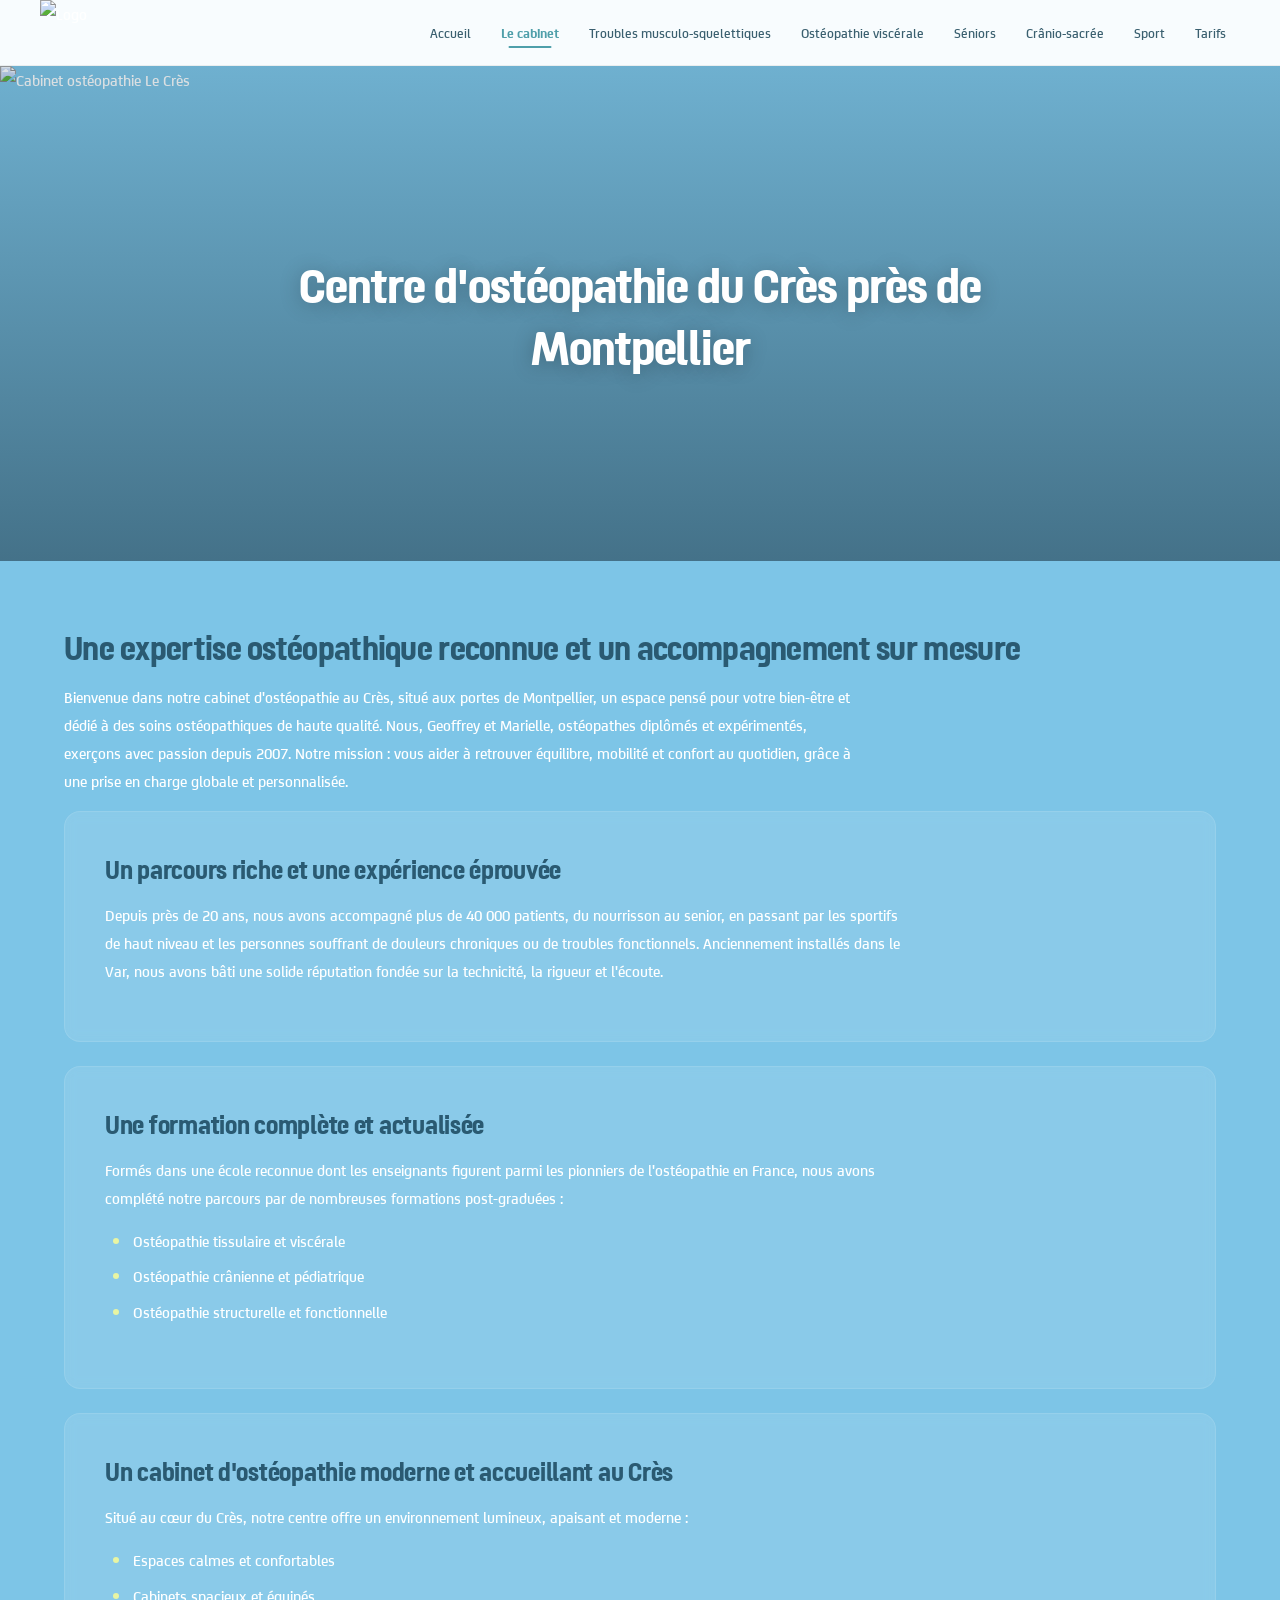
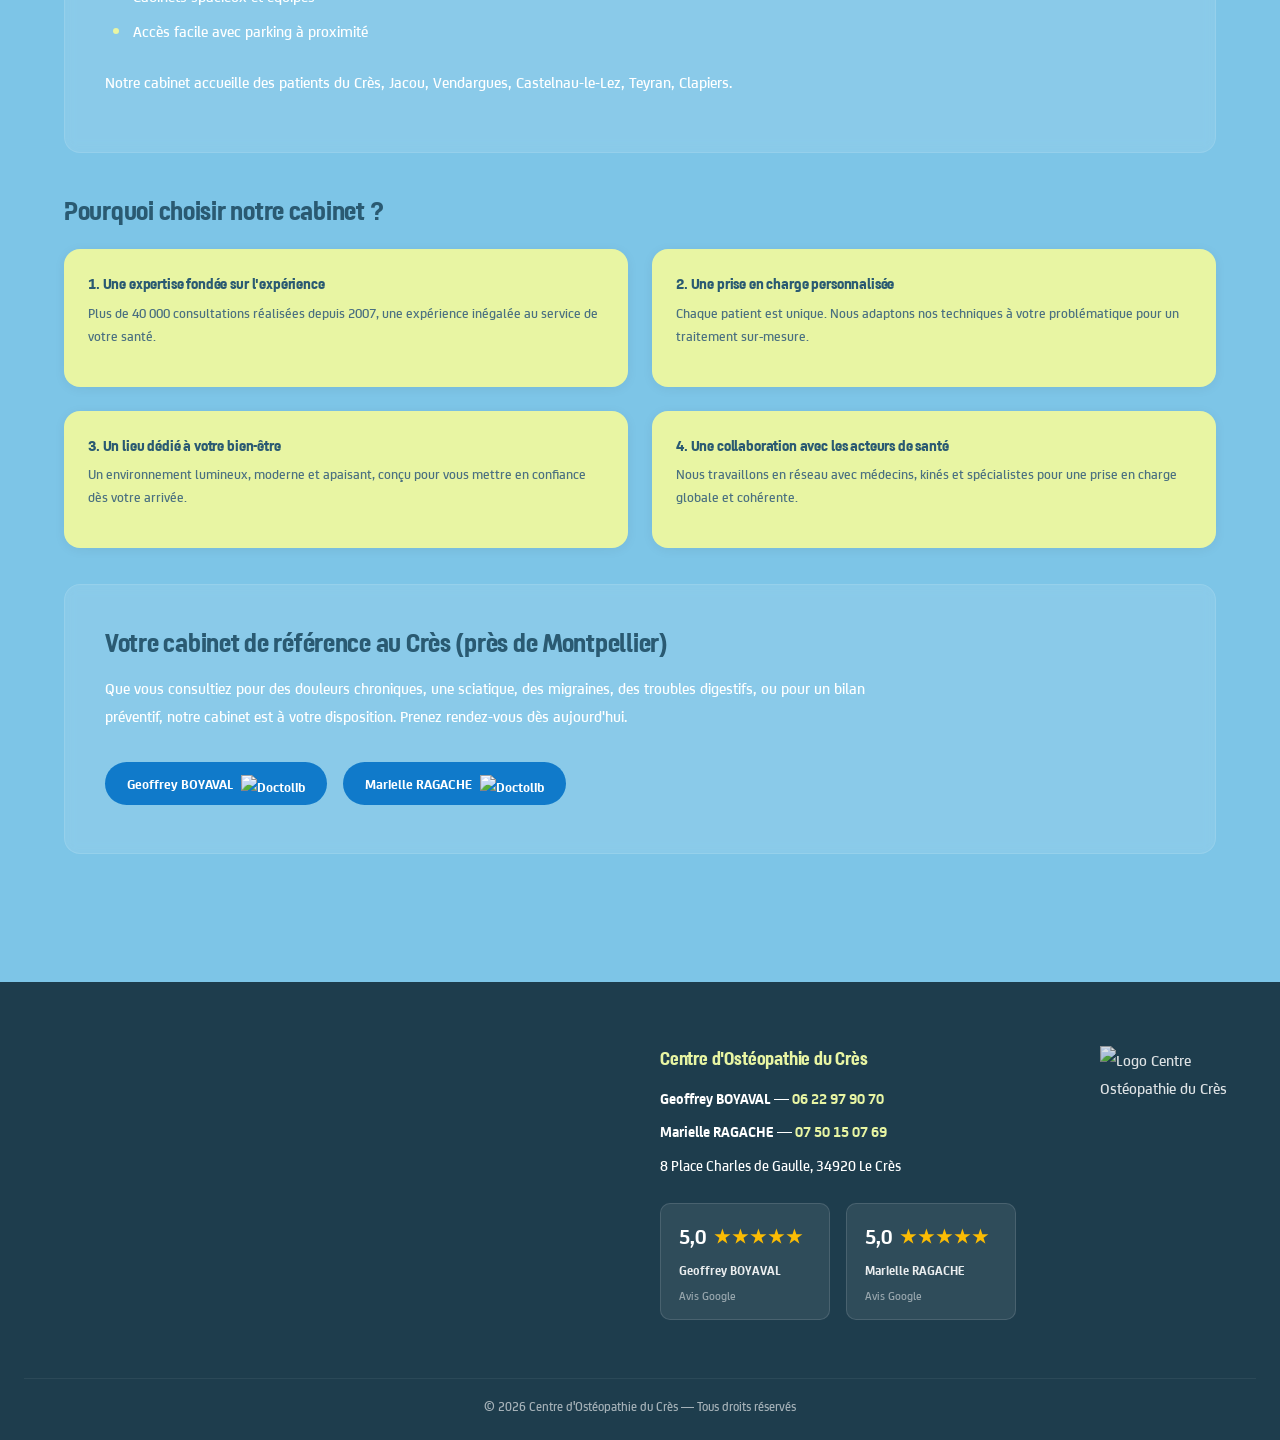
==== le-cabinet.html @ 020e5678 "Add MotoGP fonts, local hero images, footer logo repositioned - Replace Nunito with MotoGP Display (" ====
<!DOCTYPE html>
<html lang="fr">
<head>
  <meta charset="UTF-8">
  <link rel="icon" type="image/png" href="https://static.wixstatic.com/media/5d900a_830f3c194dc04848b265c8b6698bb7fa~mv2.png" sizes="32x32">
  <link rel="apple-touch-icon" href="https://static.wixstatic.com/media/5d900a_830f3c194dc04848b265c8b6698bb7fa~mv2.png">
  <meta name="viewport" content="width=device-width, initial-scale=1.0">
  <title>Cabinet Ostéopathe Le Crès (34920) | Boyaval & Ragache — Montpellier, Vendargues, Jacou</title>
  <meta name="description" content="Cabinet d'ostéopathie au Crès, près de Montpellier, Vendargues, Castelnau-le-Lez et Jacou. Geoffrey Boyaval & Marielle Ragache, ostéopathes D.O. depuis 2007. 40 000+ patients accompagnés.">
  <meta name="robots" content="index, follow">
  <link rel="canonical" href="https://www.osteopathie-lecres.fr/le-cabinet.html">
  <meta property="og:title" content="Cabinet Ostéopathe Le Crès | Boyaval & Ragache — Montpellier, Vendargues, Jacou">
  <meta property="og:description" content="Cabinet d'ostéopathie au Crès près de Montpellier, Vendargues, Castelnau-le-Lez et Jacou. Ostéopathes D.O. depuis 2007.">
  <meta property="og:url" content="https://www.osteopathie-lecres.fr/le-cabinet.html">
  <meta property="og:type" content="website">
  <meta property="og:locale" content="fr_FR">
  <script type="application/ld+json">
  {"@context":"https://schema.org","@type":"BreadcrumbList","itemListElement":[{"@type":"ListItem","position":1,"name":"Accueil","item":"https://www.osteopathie-lecres.fr/"},{"@type":"ListItem","position":2,"name":"Le Cabinet","item":"https://www.osteopathie-lecres.fr/le-cabinet.html"}]}
  </script>
  <link rel="stylesheet" href="styles.css">
</head>
<body>

  <nav class="navbar">
    <a href="index.html" class="logo-link">
      <img src="https://static.wixstatic.com/media/5d900a_830f3c194dc04848b265c8b6698bb7fa~mv2.png" alt="Logo">
    </a>
    <div class="nav-links">
      <a href="index.html">Accueil</a>
      <a href="le-cabinet.html" class="active">Le cabinet</a>
      <a href="troubles-musculo-squelettiques.html">Troubles musculo-squelettiques</a>
      <a href="osteopathie-viscerale.html">Ostéopathie viscérale</a>
      <a href="seniors-et-osteopathie.html">Séniors</a>
      <a href="osteopathie-cranio-sacree.html">Crânio-sacrée</a>
      <a href="sport-et-osteopathie.html">Sport</a>
      <a href="tarif-et-remboursement.html">Tarifs</a>
    </div>
    <button class="hamburger" aria-label="Menu"><span></span><span></span><span></span></button>
  </nav>
  <div class="nav-overlay"></div>

  <div class="hero" role="img">
    <img src="https://static.wixstatic.com/media/5d900a_b3c2229de7bf4a529bd377c7185e652f~mv2.jpg" alt="Cabinet ostéopathie Le Crès" loading="eager" fetchpriority="high" decoding="async" width="1200" height="600">
    <div class="hero-overlay">
      <h1>Centre d'ostéopathie du Crès près de Montpellier</h1>
    </div>
  </div>

  <main class="main-content">
    <section class="section">
      <h1>Une expertise ostéopathique reconnue et un accompagnement sur mesure</h1>
      <p>Bienvenue dans notre cabinet d'ostéopathie au Crès, situé aux portes de Montpellier, un espace pensé pour votre bien-être et dédié à des soins ostéopathiques de haute qualité. Nous, Geoffrey et Marielle, ostéopathes diplômés et expérimentés, exerçons avec passion depuis 2007. Notre mission : vous aider à retrouver équilibre, mobilité et confort au quotidien, grâce à une prise en charge globale et personnalisée.</p>

      <div class="content-card observe">
        <h2>Un parcours riche et une expérience éprouvée</h2>
        <p>Depuis près de 20 ans, nous avons accompagné plus de 40 000 patients, du nourrisson au senior, en passant par les sportifs de haut niveau et les personnes souffrant de douleurs chroniques ou de troubles fonctionnels. Anciennement installés dans le Var, nous avons bâti une solide réputation fondée sur la technicité, la rigueur et l'écoute.</p>
      </div>

      <div class="content-card observe">
        <h2>Une formation complète et actualisée</h2>
        <p>Formés dans une école reconnue dont les enseignants figurent parmi les pionniers de l'ostéopathie en France, nous avons complété notre parcours par de nombreuses formations post-graduées :</p>
        <ul class="content-list">
          <li>Ostéopathie tissulaire et viscérale</li>
          <li>Ostéopathie crânienne et pédiatrique</li>
          <li>Ostéopathie structurelle et fonctionnelle</li>
        </ul>
      </div>

      <div class="content-card observe">
        <h2>Un cabinet d'ostéopathie moderne et accueillant au Crès</h2>
        <p>Situé au cœur du Crès, notre centre offre un environnement lumineux, apaisant et moderne :</p>
        <ul class="content-list">
          <li>Espaces calmes et confortables</li>
          <li>Cabinets spacieux et équipés</li>
          <li>Accès facile avec parking à proximité</li>
        </ul>
        <p>Notre cabinet accueille des patients du Crès, Jacou, Vendargues, Castelnau-le-Lez, Teyran, Clapiers.</p>
      </div>

      <h2>Pourquoi choisir notre cabinet ?</h2>
      <div class="pillars-grid">
        <div class="pillar-card observe">
          <h3>1. Une expertise fondée sur l'expérience</h3>
          <p>Plus de 40 000 consultations réalisées depuis 2007, une expérience inégalée au service de votre santé.</p>
        </div>
        <div class="pillar-card observe">
          <h3>2. Une prise en charge personnalisée</h3>
          <p>Chaque patient est unique. Nous adaptons nos techniques à votre problématique pour un traitement sur-mesure.</p>
        </div>
        <div class="pillar-card observe">
          <h3>3. Un lieu dédié à votre bien-être</h3>
          <p>Un environnement lumineux, moderne et apaisant, conçu pour vous mettre en confiance dès votre arrivée.</p>
        </div>
        <div class="pillar-card observe">
          <h3>4. Une collaboration avec les acteurs de santé</h3>
          <p>Nous travaillons en réseau avec médecins, kinés et spécialistes pour une prise en charge globale et cohérente.</p>
        </div>
      </div>

      <div class="content-card observe" style="margin-top: 36px;">
        <h2>Votre cabinet de référence au Crès (près de Montpellier)</h2>
        <p>Que vous consultiez pour des douleurs chroniques, une sciatique, des migraines, des troubles digestifs, ou pour un bilan préventif, notre cabinet est à votre disposition. Prenez rendez-vous dès aujourd'hui.</p>
        <div class="doctolib-buttons">
          <a href="https://www.doctolib.fr/osteopathe/le-cres/geoffrey-boyaval/booking?utm_campaign=website-button&amp;utm_source=geoffrey-boyaval-website-button&amp;utm_medium=referral&amp;utm_content=withoutpreview-blue-floating-bottom-right&amp;utm_term=geoffrey-boyaval" class="btn-doctolib" target="_blank" rel="noopener">Geoffrey BOYAVAL <img src="https://pro.doctolib.fr/external_button/doctolib-white-transparent.png" alt="Doctolib"></a>
          <a href="https://www.doctolib.fr/osteopathe/le-cres/marielle-ragache/booking?utm_campaign=website-button&amp;utm_source=marielle-ragache-website-button&amp;utm_medium=referral&amp;utm_content=withoutpreview-blue-floating-bottom-right&amp;utm_term=marielle-ragache" class="btn-doctolib" target="_blank" rel="noopener">Marielle RAGACHE <img src="https://pro.doctolib.fr/external_button/doctolib-white-transparent.png" alt="Doctolib"></a>
        </div>
      </div>
    </section>
  </main>

  <footer class="footer">
    <div class="footer-inner">
      <div class="footer-map">
        <iframe src="https://www.google.com/maps/embed?pb=!1m18!1m12!1m3!1d2886.5!2d3.9349!3d43.6481!2m3!1f0!2f0!3f0!3m2!1i1024!2i768!4f13.1!3m3!1m2!1s0x12b6a5309c2c1c95%3A0x3f5e2b1d1c7b4a8e!2s8+Place+Charles+de+Gaulle%2C+34920+Le+Cr%C3%A8s!5e0!3m2!1sfr!2sfr!4v1700000000000" allowfullscreen="" loading="lazy" title="Google Maps"></iframe>
      </div>
      <div class="footer-info-and-logo">
        <div class="footer-info">
        <h3>Centre d'Ostéopathie du Crès</h3>
        <p><strong>Geoffrey BOYAVAL</strong> — <a href="tel:0622979070">06 22 97 90 70</a></p>
        <p><strong>Marielle RAGACHE</strong> — <a href="tel:0750150769">07 50 15 07 69</a></p>
        <p>8 Place Charles de Gaulle, 34920 Le Crès</p>
        <div class="footer-reviews">
          <a href="https://share.google/BbgIUJYFtrMhbDzDI" target="_blank" class="review-card">
            <div class="review-stars">
              <span class="review-score">5,0</span>
              <span class="stars">&#9733;&#9733;&#9733;&#9733;&#9733;</span>
            </div>
            <span class="review-name">Geoffrey BOYAVAL</span>
            <span class="review-source">Avis Google</span>
          </a>
          <a href="https://share.google/befTN103QBE11ghG" target="_blank" class="review-card">
            <div class="review-stars">
              <span class="review-score">5,0</span>
              <span class="stars">&#9733;&#9733;&#9733;&#9733;&#9733;</span>
            </div>
            <span class="review-name">Marielle RAGACHE</span>
            <span class="review-source">Avis Google</span>
          </a>
        </div>
        </div>
        <div class="footer-logo-wrap">
          <img src="https://static.wixstatic.com/media/5d900a_830f3c194dc04848b265c8b6698bb7fa~mv2.png" alt="Logo Centre Ostéopathie du Crès" class="footer-logo" loading="lazy" decoding="async">
        </div>
      </div>
    </div>
    <p class="footer-bottom">© 2026 Centre d'Ostéopathie du Crès — Tous droits réservés</p>
  </footer>

  <script src="script.js"></script>
</body>
</html>
---- styles.css ----
/* ============================================
   Centre d'Ostéopathie du Crès — Modern Redesign
   Mobile-First · Clean · Accessible
   ============================================ */

/* Reset & Base */
*, *::before, *::after {
  margin: 0;
  padding: 0;
  box-sizing: border-box;
}

:root {
  /* Palette — respectée */
  --bg-page: #7DC5E7;
  --bg-page-light: #9ad4ee;
  --accent: #4F9FAA;
  --accent-dark: #3d8490;
  --title-dark: #2a5a72;
  --card-bg: #E8F5A3;
  --card-bg-soft: #eef8bf;
  --text-light: #ffffff;
  --text-dark: #1e3a4a;
  --text-muted: #4a7080;
  --nav-link: #3a5f6f;
  --nav-bg: #ffffff;

  /* Spacing scale */
  --space-xs: 4px;
  --space-sm: 8px;
  --space-md: 16px;
  --space-lg: 24px;
  --space-xl: 40px;
  --space-2xl: 64px;
  --space-3xl: 96px;

  /* Typography */
  --font-heading: 'MotoGP Display', 'Arial', sans-serif;
  --font-body: 'MotoGP Text', 'Arial', sans-serif;

  /* Layout */
  --nav-height: 60px;
  --max-width: 1200px;
  --content-width: 800px;

  /* Effects */
  --shadow-sm: 0 1px 3px rgba(0,0,0,0.06), 0 1px 2px rgba(0,0,0,0.04);
  --shadow-md: 0 4px 16px rgba(0,0,0,0.08);
  --shadow-lg: 0 12px 40px rgba(0,0,0,0.12);
  --shadow-card: 0 2px 12px rgba(0,0,0,0.06);
  --radius: 16px;
  --radius-sm: 10px;
  --radius-xs: 6px;
  --transition: 0.25s cubic-bezier(.4,0,.2,1);
  --transition-slow: 0.4s cubic-bezier(.4,0,.2,1);
}

/* MotoGP Display — Titres */
@font-face {
  font-family: 'MotoGP Display';
  src: url('fonts/MotoGPDisplay-Bold.woff2') format('woff2'),
       url('fonts/MotoGPDisplay-Bold.woff') format('woff');
  font-weight: 700;
  font-style: normal;
  font-display: swap;
}

/* MotoGP Text — Corps de texte */
@font-face {
  font-family: 'MotoGP Text';
  src: url('fonts/MotoGPText-Light.woff2') format('woff2'),
       url('fonts/MotoGPText-Light.woff') format('woff');
  font-weight: 300;
  font-style: normal;
  font-display: swap;
}

@font-face {
  font-family: 'MotoGP Text';
  src: url('fonts/MotoGPText-Regular.woff2') format('woff2'),
       url('fonts/MotoGPText-Regular.woff') format('woff');
  font-weight: 400;
  font-style: normal;
  font-display: swap;
}

@font-face {
  font-family: 'MotoGP Text';
  src: url('fonts/MotoGPText-Italic.woff2') format('woff2'),
       url('fonts/MotoGPText-Italic.woff') format('woff');
  font-weight: 400;
  font-style: italic;
  font-display: swap;
}

@font-face {
  font-family: 'MotoGP Text';
  src: url('fonts/MotoGPText-Bold.woff2') format('woff2'),
       url('fonts/MotoGPText-Bold.woff') format('woff');
  font-weight: 700;
  font-style: normal;
  font-display: swap;
}

@font-face {
  font-family: 'MotoGP Text';
  src: url('fonts/MotoGPText-BoldItalic.woff2') format('woff2'),
       url('fonts/MotoGPText-BoldItalic.woff') format('woff');
  font-weight: 700;
  font-style: italic;
  font-display: swap;
}

/* Dancing Script — sous-titre hero */
@import url('https://fonts.googleapis.com/css2?family=Dancing+Script:wght@400;500;600;700&display=swap');

html, body {
  overflow-x: hidden;
  width: 100%;
}

html {
  scroll-behavior: smooth;
  scroll-padding-top: calc(var(--nav-height) + 20px);
  -webkit-text-size-adjust: 100%;
}

body {
  font-family: var(--font-body);
  background: var(--bg-page);
  color: var(--text-light);
  line-height: 1.7;
  font-size: 16px;
  -webkit-font-smoothing: antialiased;
  -moz-osx-font-smoothing: grayscale;
  min-width: 0;
}

img { max-width: 100%; height: auto; display: block; }
a { text-decoration: none; color: inherit; }
ul { list-style: none; }

/* Prevent horizontal overflow globally */
*,
*::before,
*::after {
  max-width: 100vw;
}

.main-content,
.hero,
.footer,
.navbar,
.section,
.intro-section,
.team-section,
.services-section {
  max-width: 100%;
  overflow-x: hidden;
}

h1, h2, h3, h4 {
  font-family: var(--font-heading);
  font-weight: 700;
  letter-spacing: -0.01em;
  line-height: 1.2;
  color: var(--title-dark);
}

/* ============================================
   NAVBAR — Mobile First
   ============================================ */
.navbar {
  position: sticky;
  top: 0;
  z-index: 1000;
  background: rgba(255,255,255,0.95);
  backdrop-filter: blur(12px);
  -webkit-backdrop-filter: blur(12px);
  min-height: var(--nav-height);
  display: flex;
  align-items: center;
  justify-content: space-between;
  padding: 0 var(--space-md);
  border-bottom: 1px solid rgba(0,0,0,0.06);
  transition: box-shadow var(--transition);
  width: 100%;
  box-sizing: border-box;
  overflow: visible;
}

.navbar.scrolled {
  box-shadow: var(--shadow-md);
}

.navbar .logo-link {
  display: flex;
  align-items: center;
  flex-shrink: 0;
}

.navbar .logo-link img {
  height: 65px;
  width: auto;
}

/* Mobile nav — default */
.nav-links {
  position: fixed;
  top: 0;
  right: 0;
  width: 300px;
  transform: translateX(100%);
  height: 100dvh;
  background: var(--nav-bg);
  flex-direction: column;
  align-items: flex-start;
  padding: 80px var(--space-lg) var(--space-xl);
  gap: 2px;
  box-shadow: -8px 0 30px rgba(0,0,0,0.12);
  transition: transform var(--transition-slow);
  overflow-y: auto;
  display: flex;
}

.nav-links.open {
  transform: translateX(0);
}

.nav-links a {
  color: var(--nav-link);
  font-family: var(--font-body);
  font-size: 14px;
  font-weight: 500;
  padding: 10px 14px;
  border-radius: var(--radius-xs);
  transition: var(--transition);
  white-space: nowrap;
  width: 100%;
  position: relative;
}

.nav-links a:hover {
  background: rgba(79,159,170,0.08);
  color: var(--accent);
}

.nav-links a.active {
  color: var(--accent);
  font-weight: 600;
  background: rgba(79,159,170,0.1);
}

/* Hamburger — visible par défaut (mobile-first) */
.hamburger {
  display: flex;
  flex-direction: column;
  gap: 5px;
  background: none;
  border: none;
  cursor: pointer;
  padding: 8px;
  z-index: 1100;
  border-radius: var(--radius-xs);
  transition: var(--transition);
}

.hamburger:hover {
  background: rgba(0,0,0,0.04);
}

.hamburger span {
  width: 24px;
  height: 2.5px;
  background: var(--nav-link);
  border-radius: 3px;
  transition: var(--transition);
  display: block;
}

.hamburger.open span:nth-child(1) {
  transform: rotate(45deg) translate(5px, 5.5px);
}
.hamburger.open span:nth-child(2) {
  opacity: 0;
  transform: scaleX(0);
}
.hamburger.open span:nth-child(3) {
  transform: rotate(-45deg) translate(5px, -5.5px);
}

/* Overlay */
.nav-overlay {
  display: none;
  position: fixed;
  inset: 0;
  background: rgba(0,0,0,0.3);
  backdrop-filter: blur(2px);
  z-index: 999;
  opacity: 0;
  transition: opacity var(--transition-slow);
}

.nav-overlay.show {
  display: block;
  opacity: 1;
}

/* ============================================
   HERO
   ============================================ */
.hero {
  position: relative;
  width: 100%;
  height: 50vh;
  min-height: 280px;
  max-height: 500px;
  overflow: hidden;
  box-sizing: border-box;
}

.hero img {
  width: 100%;
  height: 100%;
  object-fit: cover;
  object-position: center 30%;
}

.hero-overlay {
  position: absolute;
  inset: 0;
  background: linear-gradient(180deg, rgba(30,58,74,0.15) 0%, rgba(30,58,74,0.6) 100%);
  display: flex;
  flex-direction: column;
  align-items: center;
  justify-content: center;
  text-align: center;
  padding: var(--space-lg);
}

.hero-overlay h1 {
  font-size: clamp(1.8rem, 5vw, 3.2rem);
  color: var(--text-light);
  text-shadow: 0 2px 20px rgba(0,0,0,0.25);
  max-width: 700px;
  font-weight: 800;
  letter-spacing: -0.02em;
  font-style: normal;
  text-transform: none;
}

.hero-overlay .hero-subtitle {
  font-family: 'Dancing Script', 'Snell Roundhand', cursive;
  font-style: normal;
  font-size: clamp(1.2rem, 2.8vw, 1.6rem);
  color: rgba(255,255,255,0.95);
  margin-top: var(--space-sm);
  text-shadow: 0 1px 8px rgba(0,0,0,0.2);
  font-weight: 500;
}

/* ============================================
   MAIN CONTENT
   ============================================ */
.main-content {
  background: var(--bg-page);
  padding: 0;
}

/* ============================================
   SECTION (pages intérieures)
   ============================================ */
.section {
  padding: var(--space-xl) var(--space-md);
  max-width: var(--max-width);
  margin: 0 auto;
  box-sizing: border-box;
  word-wrap: break-word;
  overflow-wrap: break-word;
}

.section h1 {
  font-size: clamp(1.5rem, 4vw, 2.2rem);
  margin-bottom: var(--space-md);
  font-weight: 800;
  letter-spacing: -0.02em;
  max-width: 100%;
  word-wrap: break-word;
  overflow-wrap: break-word;
}

.section h2 {
  font-size: clamp(1.2rem, 3vw, 1.7rem);
  margin-bottom: var(--space-md);
  margin-top: var(--space-xl);
  font-weight: 700;
}

.section h3 {
  font-size: clamp(1rem, 2.2vw, 1.2rem);
  margin-bottom: var(--space-sm);
  margin-top: var(--space-lg);
  font-weight: 600;
}

.section p {
  margin-bottom: var(--space-md);
  font-size: 1rem;
  max-width: var(--content-width);
  line-height: 1.75;
}

.section ul.content-list {
  list-style: none;
  padding-left: 0;
  margin-bottom: var(--space-lg);
}

.section ul.content-list li {
  position: relative;
  padding-left: 28px;
  margin-bottom: 10px;
  line-height: 1.6;
}

.section ul.content-list li::before {
  content: '';
  position: absolute;
  left: 8px;
  top: 10px;
  width: 6px;
  height: 6px;
  border-radius: 50%;
  background: var(--card-bg);
}

/* ============================================
   INTRO SECTION (accueil — centré)
   ============================================ */
.intro-section {
  max-width: var(--max-width);
  margin: 0 auto;
  padding: var(--space-2xl) var(--space-md);
  text-align: center;
}

.intro-section .intro-logo {
  width: 100px;
  margin: 0 auto var(--space-lg);
  opacity: 0.9;
}

.intro-section h2 {
  font-size: clamp(1.4rem, 3.5vw, 2rem);
  color: var(--title-dark);
  margin-bottom: var(--space-lg);
  font-weight: 800;
}

.intro-section p {
  max-width: 700px;
  margin: 0 auto var(--space-md);
  color: var(--text-light);
  line-height: 1.75;
  text-align: center;
}

.intro-section ul.content-list {
  max-width: 700px;
  margin: 0 auto var(--space-lg);
  text-align: left;
  display: inline-block;
}

.intro-section ul.content-list li {
  position: relative;
  padding-left: 28px;
  margin-bottom: 10px;
  color: var(--text-light);
}

.intro-section ul.content-list li::before {
  content: '';
  position: absolute;
  left: 8px;
  top: 10px;
  width: 6px;
  height: 6px;
  border-radius: 50%;
  background: var(--card-bg);
}

/* ============================================
   TEAM SECTION (equipe)
   ============================================ */
.team-section {
  padding: var(--space-xl) var(--space-md);
  max-width: var(--max-width);
  margin: 0 auto;
  display: grid;
  grid-template-columns: 1fr;
  gap: var(--space-xl);
}

.team-intro h2 {
  font-size: clamp(1.4rem, 3.5vw, 2rem);
  color: var(--title-dark);
  margin-bottom: var(--space-sm);
  font-weight: 800;
}

.team-intro .stat {
  font-family: var(--font-body);
  font-size: 1.05rem;
  color: var(--text-light);
  font-weight: 600;
  opacity: 0.85;
}

.osteo-card {
  background: var(--card-bg);
  border-radius: var(--radius);
  padding: var(--space-lg);
  display: flex;
  flex-direction: column;
  align-items: center;
  text-align: center;
  gap: var(--space-md);
  box-shadow: var(--shadow-card);
  transition: transform var(--transition), box-shadow var(--transition);
  color: var(--text-dark);
}

.osteo-card:hover {
  transform: translateY(-4px);
  box-shadow: var(--shadow-lg);
}

.osteo-card-content {
  flex: 1;
}

.osteo-card-content h3 {
  font-size: 1.15rem;
  color: var(--title-dark);
  margin-bottom: var(--space-xs);
  font-weight: 700;
}

.osteo-badge {
  display: inline-block;
  background: var(--accent);
  color: #fff;
  font-family: var(--font-body);
  font-size: 0.65rem;
  font-weight: 700;
  padding: 3px 12px;
  border-radius: 20px;
  letter-spacing: 0.1em;
  margin-bottom: var(--space-sm);
  text-transform: uppercase;
}

.osteo-card-content p {
  font-size: 0.9rem;
  line-height: 1.6;
  color: var(--text-muted);
}

.osteo-card .osteo-photo {
  width: 100px;
  height: 120px;
  object-fit: cover;
  border-radius: var(--radius-sm);
  flex-shrink: 0;
  box-shadow: var(--shadow-sm);
}

/* ============================================
   BOUTON RDV
   ============================================ */
.btn-rdv {
  display: inline-flex;
  align-items: center;
  gap: 6px;
  background: var(--nav-bg);
  color: var(--accent);
  border: 2px solid var(--accent);
  padding: 10px 24px;
  border-radius: 50px;
  font-family: var(--font-body);
  font-weight: 600;
  font-size: 0.9rem;
  cursor: pointer;
  transition: var(--transition);
  margin-top: var(--space-md);
  margin-bottom: var(--space-sm);
  letter-spacing: 0;
}

.btn-rdv:hover {
  background: var(--accent);
  color: #fff;
  border-color: var(--accent);
  transform: translateY(-2px);
  box-shadow: 0 4px 16px rgba(79,159,170,0.3);
}

.btn-rdv:active {
  transform: translateY(0);
}

/* ============================================
   BOUTON DOCTOLIB
   ============================================ */
.btn-doctolib {
  display: inline-flex;
  align-items: center;
  gap: 8px;
  background-color: #107ACA;
  color: #ffffff;
  font-family: var(--font-body);
  font-size: 0.88rem;
  font-weight: 600;
  padding: 10px 22px;
  border-radius: 50px;
  text-decoration: none;
  transition: var(--transition);
  margin-top: var(--space-md);
  margin-bottom: var(--space-sm);
}

.btn-doctolib img {
  height: 18px;
  width: auto;
  display: inline-block;
  vertical-align: middle;
}

.btn-doctolib:hover {
  background-color: #0b5fa0;
  transform: translateY(-2px);
  box-shadow: 0 4px 16px rgba(16,122,202,0.35);
  color: #ffffff;
}

.btn-doctolib:active {
  transform: translateY(0);
}

.doctolib-buttons {
  display: flex;
  gap: var(--space-md);
  flex-wrap: wrap;
  margin-top: var(--space-md);
}

/* ============================================
   SERVICES GRID
   ============================================ */
.services-section {
  padding: var(--space-2xl) var(--space-md);
  max-width: var(--max-width);
  margin: 0 auto;
}

.services-section > h2 {
  font-size: clamp(1.4rem, 3.5vw, 2rem);
  color: var(--title-dark);
  text-align: center;
  margin-bottom: var(--space-xl);
  font-weight: 800;
}

.services-grid {
  display: grid;
  grid-template-columns: 1fr;
  gap: var(--space-md);
}

.service-card {
  background: var(--card-bg);
  border-radius: var(--radius);
  padding: var(--space-lg);
  box-shadow: var(--shadow-card);
  transition: transform var(--transition), box-shadow var(--transition);
  color: var(--text-dark);
  text-align: center;
}

.service-card:hover {
  transform: translateY(-4px);
  box-shadow: var(--shadow-lg);
}

.service-card .service-icon {
  width: 48px;
  height: 48px;
  margin: 0 auto var(--space-md);
  object-fit: contain;
  opacity: 0.85;
}

.service-card h3 {
  font-size: 0.85rem;
  color: var(--title-dark);
  margin-bottom: var(--space-sm);
  letter-spacing: 0.03em;
  font-weight: 700;
  text-transform: uppercase;
}

.service-card p {
  font-size: 0.88rem;
  line-height: 1.6;
  color: var(--text-muted);
}

/* ============================================
   PAGE CONTENT CARDS
   ============================================ */
.content-card {
  background: rgba(255,255,255,0.1);
  border-radius: var(--radius);
  padding: var(--space-lg);
  margin-bottom: var(--space-lg);
  backdrop-filter: blur(6px);
  -webkit-backdrop-filter: blur(6px);
  border: 1px solid rgba(255,255,255,0.1);
}

.content-card h2 {
  margin-top: 0;
}

.pillars-grid {
  display: grid;
  grid-template-columns: 1fr;
  gap: var(--space-md);
  margin-top: var(--space-lg);
}

.pillar-card {
  background: var(--card-bg);
  border-radius: var(--radius);
  padding: var(--space-lg);
  color: var(--text-dark);
  box-shadow: var(--shadow-card);
  transition: transform var(--transition), box-shadow var(--transition);
}

.pillar-card:hover {
  transform: translateY(-3px);
  box-shadow: var(--shadow-md);
}

.pillar-card h3 {
  color: var(--title-dark);
  font-size: 1rem;
  margin-bottom: var(--space-sm);
  margin-top: 0;
  font-weight: 600;
}

.pillar-card p {
  font-size: 0.9rem;
  color: var(--text-muted);
  line-height: 1.6;
}

/* ============================================
   TARIF
   ============================================ */
.tarif-big {
  font-family: var(--font-heading);
  font-size: clamp(3rem, 10vw, 5.5rem);
  font-weight: 800;
  color: var(--accent);
  text-align: center;
  margin: var(--space-xl) 0;
  letter-spacing: -0.04em;
}

/* ============================================
   FOOTER
   ============================================ */
.footer {
  background: #1e3d4d;
  padding: var(--space-xl) var(--space-md) var(--space-lg);
  color: var(--text-light);
  margin-top: var(--space-xl);
}

.footer-inner {
  max-width: var(--max-width);
  margin: 0 auto;
  display: grid;
  grid-template-columns: 1fr;
  gap: var(--space-xl);
}

.footer-map iframe {
  width: 100%;
  height: 220px;
  border: none;
  border-radius: var(--radius);
}

.footer-info h3 {
  font-size: 1.2rem;
  color: var(--card-bg);
  margin-bottom: var(--space-md);
  font-weight: 700;
}

.footer-info p {
  margin-bottom: var(--space-sm);
  font-size: 0.95rem;
  line-height: 1.7;
}

.footer-info a {
  color: var(--card-bg);
  font-weight: 600;
  transition: var(--transition);
}

.footer-info a:hover {
  color: #fff;
}

.footer-reviews {
  display: flex;
  gap: var(--space-md);
  margin-top: var(--space-lg);
  flex-wrap: wrap;
}

.review-card {
  display: flex;
  flex-direction: column;
  gap: 4px;
  background: rgba(255,255,255,0.08);
  border: 1px solid rgba(255,255,255,0.12);
  border-radius: var(--radius-sm);
  padding: 14px 18px;
  text-decoration: none;
  transition: var(--transition);
  min-width: 170px;
}

.review-card:hover {
  background: rgba(255,255,255,0.14);
  transform: translateY(-2px);
  box-shadow: 0 4px 16px rgba(0,0,0,0.15);
}

.review-stars {
  display: flex;
  align-items: center;
  gap: 8px;
}

.review-score {
  font-family: var(--font-body);
  font-size: 1.3rem;
  font-weight: 800;
  color: #fff;
}

.review-card .stars {
  color: #FBBC04;
  font-size: 1.1rem;
  letter-spacing: 2px;
}

.review-name {
  font-family: var(--font-body);
  font-size: 0.82rem;
  font-weight: 600;
  color: rgba(255,255,255,0.9);
  margin-top: 2px;
}

.review-source {
  font-size: 0.72rem;
  color: rgba(255,255,255,0.5);
  font-weight: 500;
}

.footer-info-and-logo {
  display: flex;
  align-items: flex-start;
  gap: var(--space-xl);
}

.footer-info {
  flex: 1;
}

.footer-logo-wrap {
  flex-shrink: 0;
  display: flex;
  align-items: center;
}

.footer-logo {
  width: 140px;
  opacity: 0.85;
  transition: opacity var(--transition);
}

.footer-logo:hover {
  opacity: 1;
}

@media (max-width: 639px) {
  .footer-info-and-logo {
    flex-direction: column;
    align-items: center;
    text-align: center;
  }
  .footer-logo {
    width: 110px;
    margin-top: var(--space-md);
  }
}

.footer-bottom {
  text-align: center;
  margin-top: var(--space-lg);
  padding-top: var(--space-md);
  border-top: 1px solid rgba(255,255,255,0.1);
  font-size: 0.8rem;
  opacity: 0.6;
  font-family: var(--font-body);
}

/* ============================================
   ANIMATIONS
   ============================================ */
.observe {
  opacity: 0;
  transform: translateY(24px);
}

.fade-in {
  animation: fadeInUp 0.5s ease forwards;
}

@keyframes fadeInUp {
  from { opacity: 0; transform: translateY(24px); }
  to   { opacity: 1; transform: translateY(0); }
}

/* Stagger delays for grids */
.services-grid .service-card:nth-child(1).fade-in { animation-delay: 0s; }
.services-grid .service-card:nth-child(2).fade-in { animation-delay: 0.06s; }
.services-grid .service-card:nth-child(3).fade-in { animation-delay: 0.12s; }
.services-grid .service-card:nth-child(4).fade-in { animation-delay: 0.18s; }
.services-grid .service-card:nth-child(5).fade-in { animation-delay: 0.24s; }
.services-grid .service-card:nth-child(6).fade-in { animation-delay: 0.3s; }
.services-grid .service-card:nth-child(7).fade-in { animation-delay: 0.36s; }
.services-grid .service-card:nth-child(8).fade-in { animation-delay: 0.42s; }

.pillars-grid .pillar-card:nth-child(1).fade-in { animation-delay: 0s; }
.pillars-grid .pillar-card:nth-child(2).fade-in { animation-delay: 0.08s; }
.pillars-grid .pillar-card:nth-child(3).fade-in { animation-delay: 0.16s; }
.pillars-grid .pillar-card:nth-child(4).fade-in { animation-delay: 0.24s; }

/* Respect prefers-reduced-motion */
@media (prefers-reduced-motion: reduce) {
  *, *::before, *::after {
    animation-duration: 0.01ms !important;
    transition-duration: 0.01ms !important;
  }
  .observe { opacity: 1; transform: none; }
}

/* ============================================
   RESPONSIVE — Tablet (640px+)
   ============================================ */
@media (min-width: 640px) {
  .services-grid {
    grid-template-columns: repeat(2, 1fr);
    gap: var(--space-lg);
  }

  .pillars-grid {
    grid-template-columns: repeat(2, 1fr);
    gap: var(--space-lg);
  }

  .osteo-card {
    flex-direction: row;
    text-align: left;
    gap: var(--space-lg);
  }

  .footer-map iframe {
    height: 260px;
  }

  .section {
    padding: var(--space-2xl) var(--space-lg);
  }

  .content-card {
    padding: var(--space-xl);
  }
}

/* ============================================
   RESPONSIVE — Desktop (1100px+)
   ============================================ */
@media (min-width: 1100px) {
  :root {
    --nav-height: 64px;
  }

  .hamburger {
    display: none;
  }

  .nav-links {
    position: static;
    width: auto;
    height: auto;
    background: transparent;
    flex-direction: row;
    align-items: center;
    padding: 0;
    gap: 2px;
    box-shadow: none;
    overflow: visible;
    display: flex;
    transform: none;
  }

  .nav-links a {
    font-size: 12.5px;
    padding: 8px 10px;
    width: auto;
    position: relative;
  }

  .nav-links a::after {
    content: '';
    position: absolute;
    bottom: 4px;
    left: 50%;
    transform: translateX(-50%) scaleX(0);
    width: 50%;
    height: 2px;
    background: var(--accent);
    border-radius: 2px;
    transition: transform var(--transition);
  }

  .nav-links a:hover::after,
  .nav-links a.active::after {
    transform: translateX(-50%) scaleX(1);
  }

  .nav-links a:hover {
    background: transparent;
  }

  .nav-links a.active {
    background: transparent;
  }
}

/* ============================================
   RESPONSIVE — Layout Desktop (960px+)
   ============================================ */
@media (min-width: 960px) {
  .team-section {
    grid-template-columns: 1fr 1fr;
    gap: var(--space-xl);
    padding: var(--space-2xl) var(--space-lg);
  }

  .services-grid {
    grid-template-columns: repeat(4, 1fr);
  }

  .services-section {
    padding: var(--space-3xl) var(--space-lg);
  }

  .hero {
    height: 55vh;
    max-height: 550px;
  }

  .footer-inner {
    grid-template-columns: 1fr 1fr;
    gap: var(--space-xl);
  }

  .footer {
    padding: var(--space-2xl) var(--space-lg) var(--space-lg);
  }

  .footer-map iframe {
    height: 300px;
  }
}

/* ============================================
   RESPONSIVE — Large Desktop (1200px+)
   ============================================ */
@media (min-width: 1200px) {
  .navbar {
    padding: 0 var(--space-xl);
  }

  .nav-links a {
    font-size: 14px;
    padding: 8px 14px;
  }
}
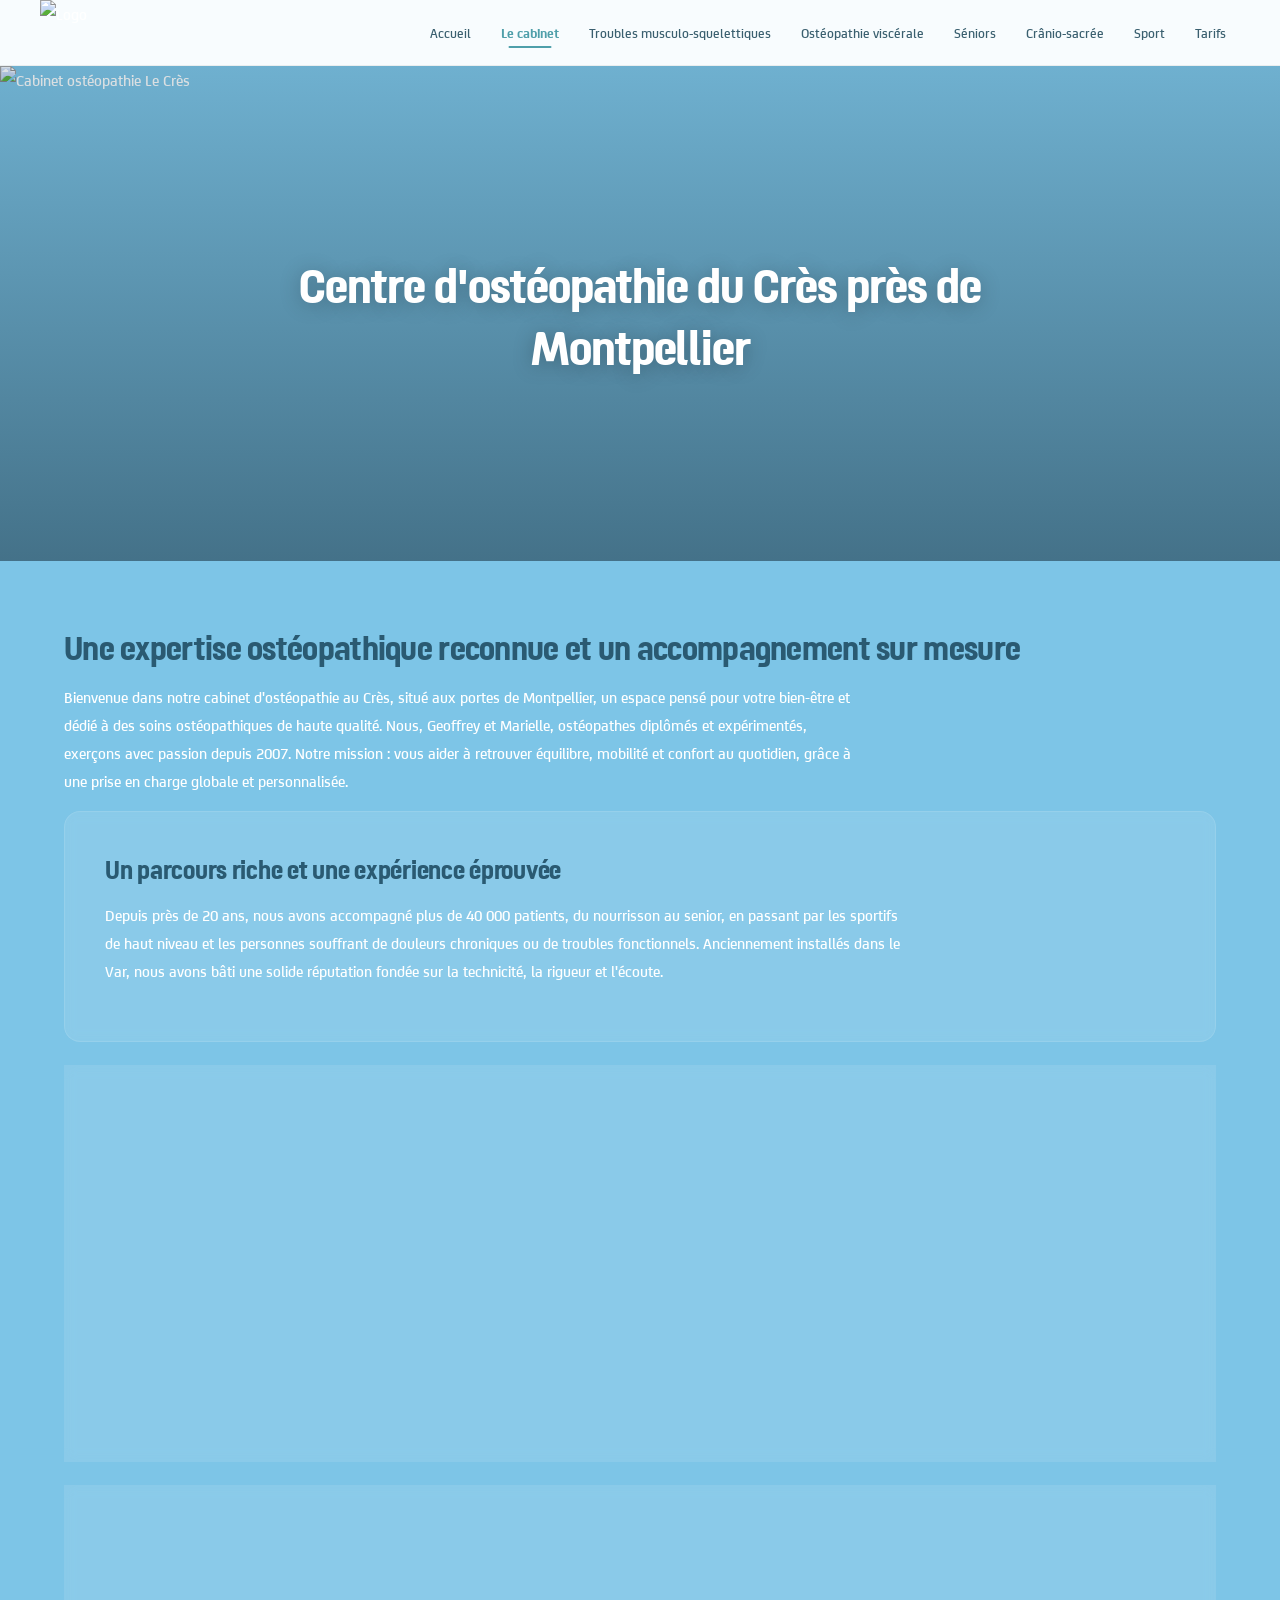
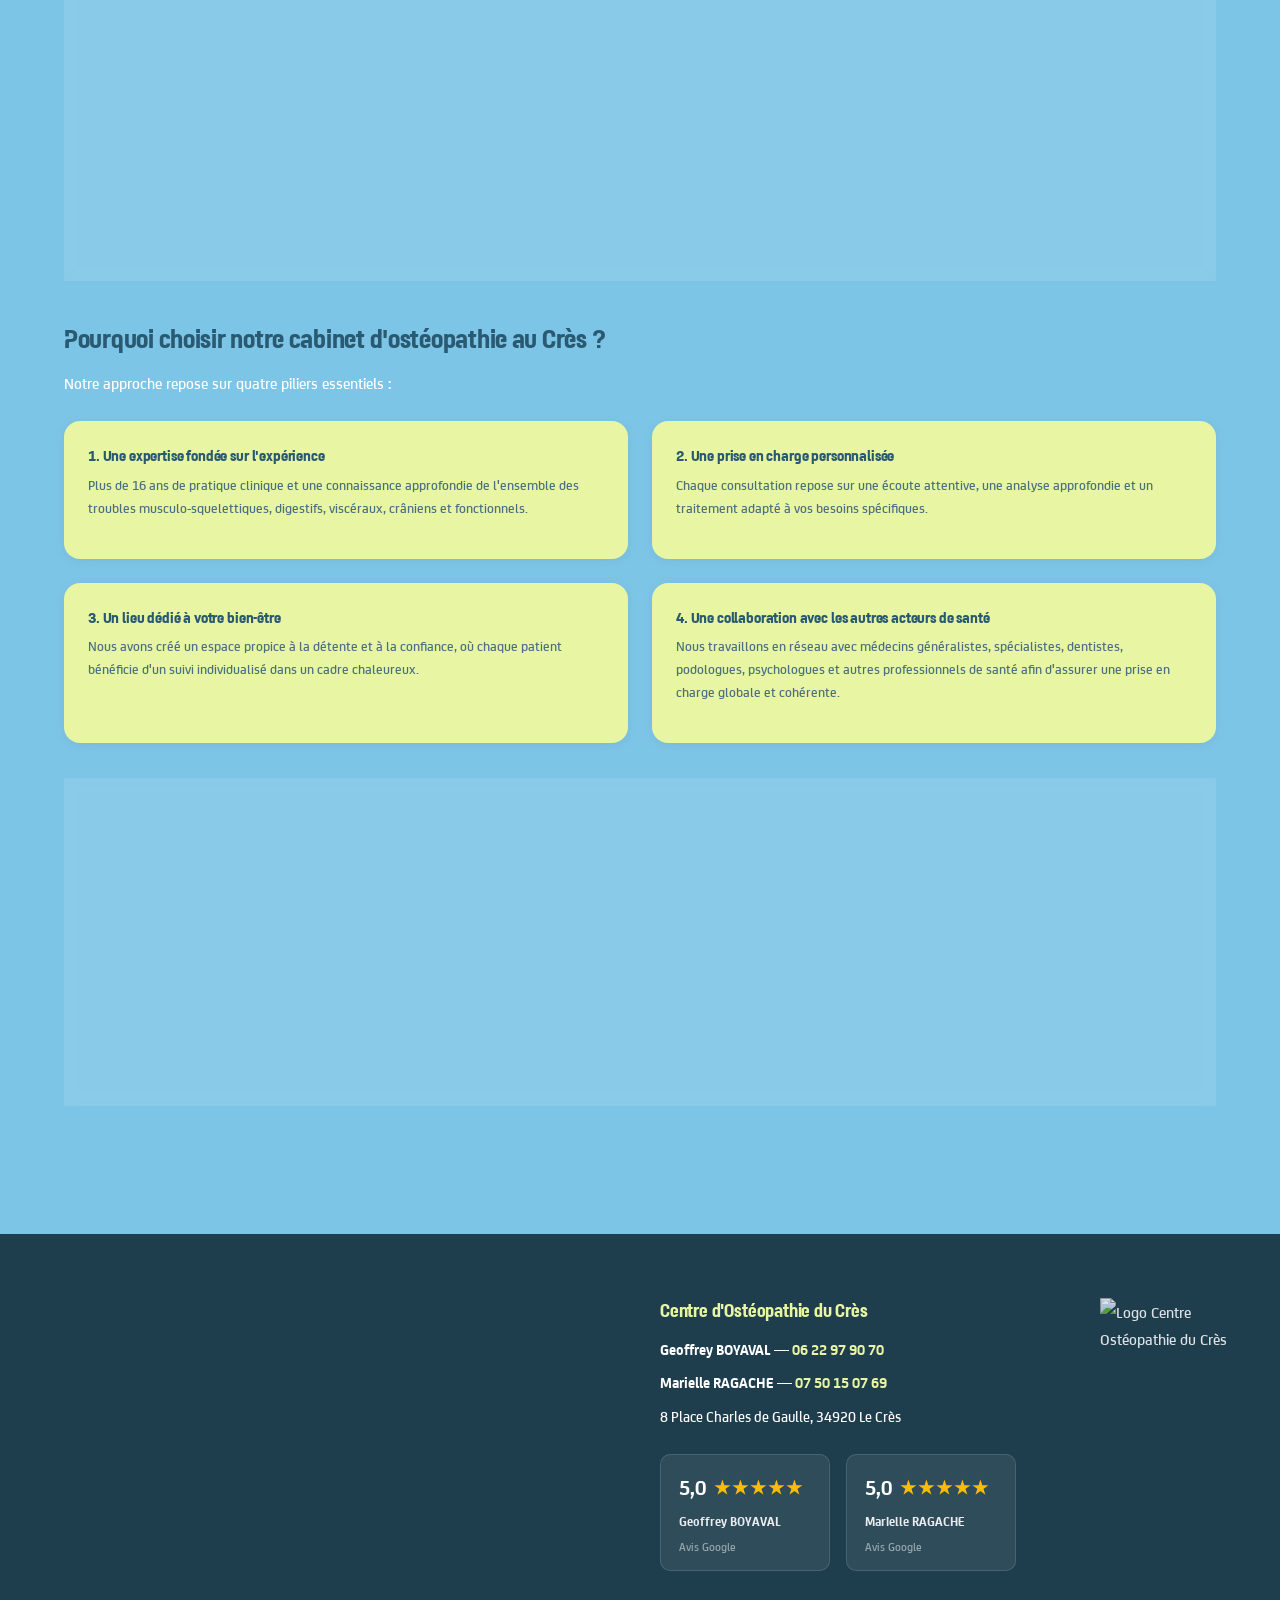
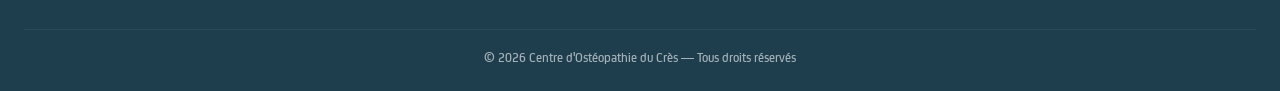
==== commit 181869c6: "Restore original Wix text content on all 8 pages - index.html: service cards updated with detailed W" ====
--- a/le-cabinet.html
+++ b/le-cabinet.html
@@ -64,42 +64,44 @@
           <li>Ostéopathie crânienne et pédiatrique</li>
           <li>Ostéopathie structurelle et fonctionnelle</li>
         </ul>
+        <p>Cette pluralité de compétences nous permet de proposer des soins adaptés à chaque profil de patient, en tenant compte de son âge, de son état de santé et de ses besoins spécifiques.</p>
       </div>
 
       <div class="content-card observe">
         <h2>Un cabinet d'ostéopathie moderne et accueillant au Crès</h2>
-        <p>Situé au cœur du Crès, notre centre offre un environnement lumineux, apaisant et moderne :</p>
+        <p>Situé au cœur du Crès, notre centre d'ostéopathie offre un environnement lumineux, apaisant et moderne, conçu pour favoriser la détente et le soin :</p>
         <ul class="content-list">
-          <li>Espaces calmes et confortables</li>
-          <li>Cabinets spacieux et équipés</li>
+          <li>Espaces calmes et confortables dès votre arrivée</li>
+          <li>Cabinets spacieux et équipés pour une prise en charge optimale</li>
           <li>Accès facile avec parking à proximité</li>
         </ul>
-        <p>Notre cabinet accueille des patients du Crès, Jacou, Vendargues, Castelnau-le-Lez, Teyran, Clapiers.</p>
+        <p>Notre cabinet accueille des patients venant du Crès, de Jacou, Vendargues, Castelnau-le-Lez, Teyran, Clapiers et de toute l'agglomération Montpelliéraine.</p>
       </div>
 
-      <h2>Pourquoi choisir notre cabinet ?</h2>
+      <h2>Pourquoi choisir notre cabinet d'ostéopathie au Crès ?</h2>
+      <p>Notre approche repose sur quatre piliers essentiels :</p>
       <div class="pillars-grid">
         <div class="pillar-card observe">
           <h3>1. Une expertise fondée sur l'expérience</h3>
-          <p>Plus de 40 000 consultations réalisées depuis 2007, une expérience inégalée au service de votre santé.</p>
+          <p>Plus de 16 ans de pratique clinique et une connaissance approfondie de l'ensemble des troubles musculo-squelettiques, digestifs, viscéraux, crâniens et fonctionnels.</p>
         </div>
         <div class="pillar-card observe">
           <h3>2. Une prise en charge personnalisée</h3>
-          <p>Chaque patient est unique. Nous adaptons nos techniques à votre problématique pour un traitement sur-mesure.</p>
+          <p>Chaque consultation repose sur une écoute attentive, une analyse approfondie et un traitement adapté à vos besoins spécifiques.</p>
         </div>
         <div class="pillar-card observe">
           <h3>3. Un lieu dédié à votre bien-être</h3>
-          <p>Un environnement lumineux, moderne et apaisant, conçu pour vous mettre en confiance dès votre arrivée.</p>
+          <p>Nous avons créé un espace propice à la détente et à la confiance, où chaque patient bénéficie d'un suivi individualisé dans un cadre chaleureux.</p>
         </div>
         <div class="pillar-card observe">
-          <h3>4. Une collaboration avec les acteurs de santé</h3>
-          <p>Nous travaillons en réseau avec médecins, kinés et spécialistes pour une prise en charge globale et cohérente.</p>
+          <h3>4. Une collaboration avec les autres acteurs de santé</h3>
+          <p>Nous travaillons en réseau avec médecins généralistes, spécialistes, dentistes, podologues, psychologues et autres professionnels de santé afin d'assurer une prise en charge globale et cohérente.</p>
         </div>
       </div>
 
       <div class="content-card observe" style="margin-top: 36px;">
-        <h2>Votre cabinet de référence au Crès (près de Montpellier)</h2>
-        <p>Que vous consultiez pour des douleurs chroniques, une sciatique, des migraines, des troubles digestifs, ou pour un bilan préventif, notre cabinet est à votre disposition. Prenez rendez-vous dès aujourd'hui.</p>
+        <h2>Votre cabinet d'ostéopathie de référence au Crès (près de Montpellier)</h2>
+        <p>Que vous consultiez pour des douleurs chroniques, une sciatique, des migraines, des troubles digestifs, des tensions liées au stress, ou pour un bilan préventif, notre cabinet d'ostéopathie du Crès est à votre disposition pour vous offrir des soins sur mesure alliant expertise, bienveillance et efficacité. Prenez rendez-vous dès aujourd'hui et découvrez une ostéopathie de confiance, au service de votre santé et de votre équilibre.</p>
         <div class="doctolib-buttons">
           <a href="https://www.doctolib.fr/osteopathe/le-cres/geoffrey-boyaval/booking?utm_campaign=website-button&amp;utm_source=geoffrey-boyaval-website-button&amp;utm_medium=referral&amp;utm_content=withoutpreview-blue-floating-bottom-right&amp;utm_term=geoffrey-boyaval" class="btn-doctolib" target="_blank" rel="noopener">Geoffrey BOYAVAL <img src="https://pro.doctolib.fr/external_button/doctolib-white-transparent.png" alt="Doctolib"></a>
           <a href="https://www.doctolib.fr/osteopathe/le-cres/marielle-ragache/booking?utm_campaign=website-button&amp;utm_source=marielle-ragache-website-button&amp;utm_medium=referral&amp;utm_content=withoutpreview-blue-floating-bottom-right&amp;utm_term=marielle-ragache" class="btn-doctolib" target="_blank" rel="noopener">Marielle RAGACHE <img src="https://pro.doctolib.fr/external_button/doctolib-white-transparent.png" alt="Doctolib"></a>
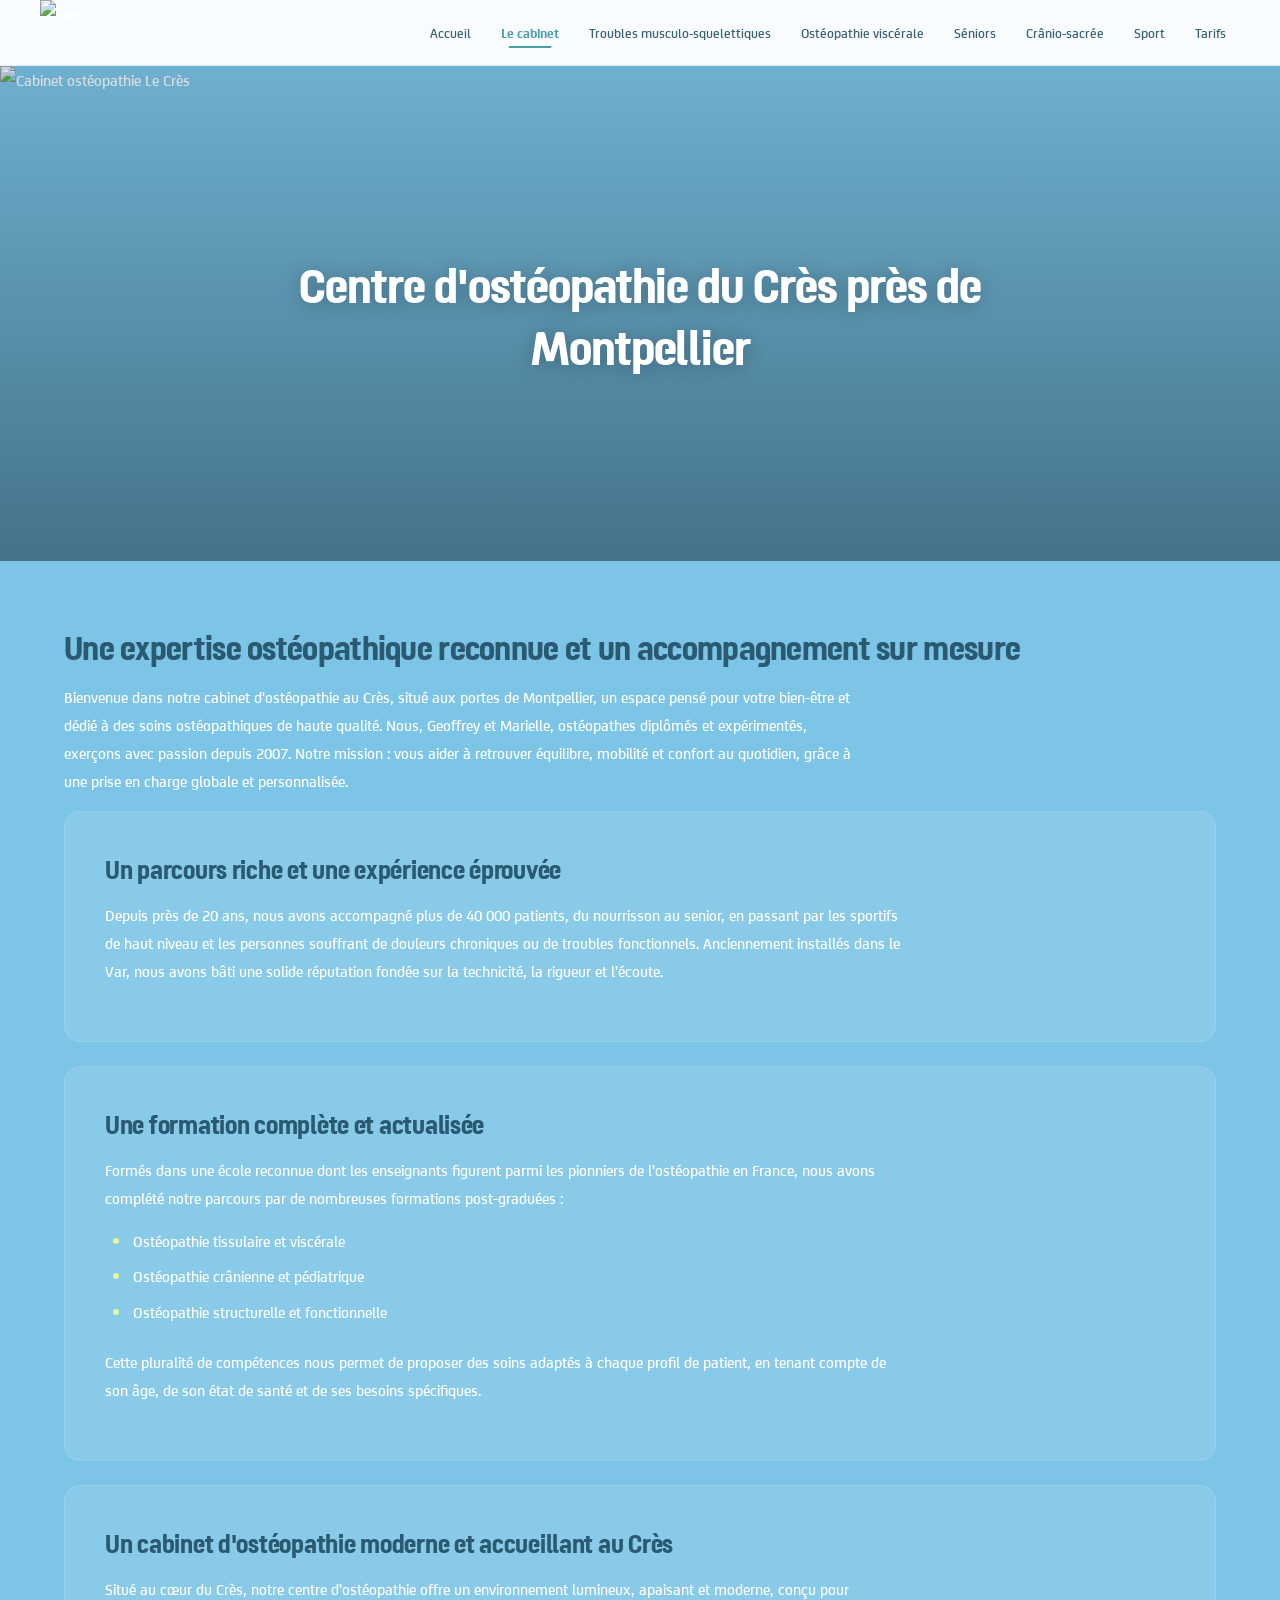
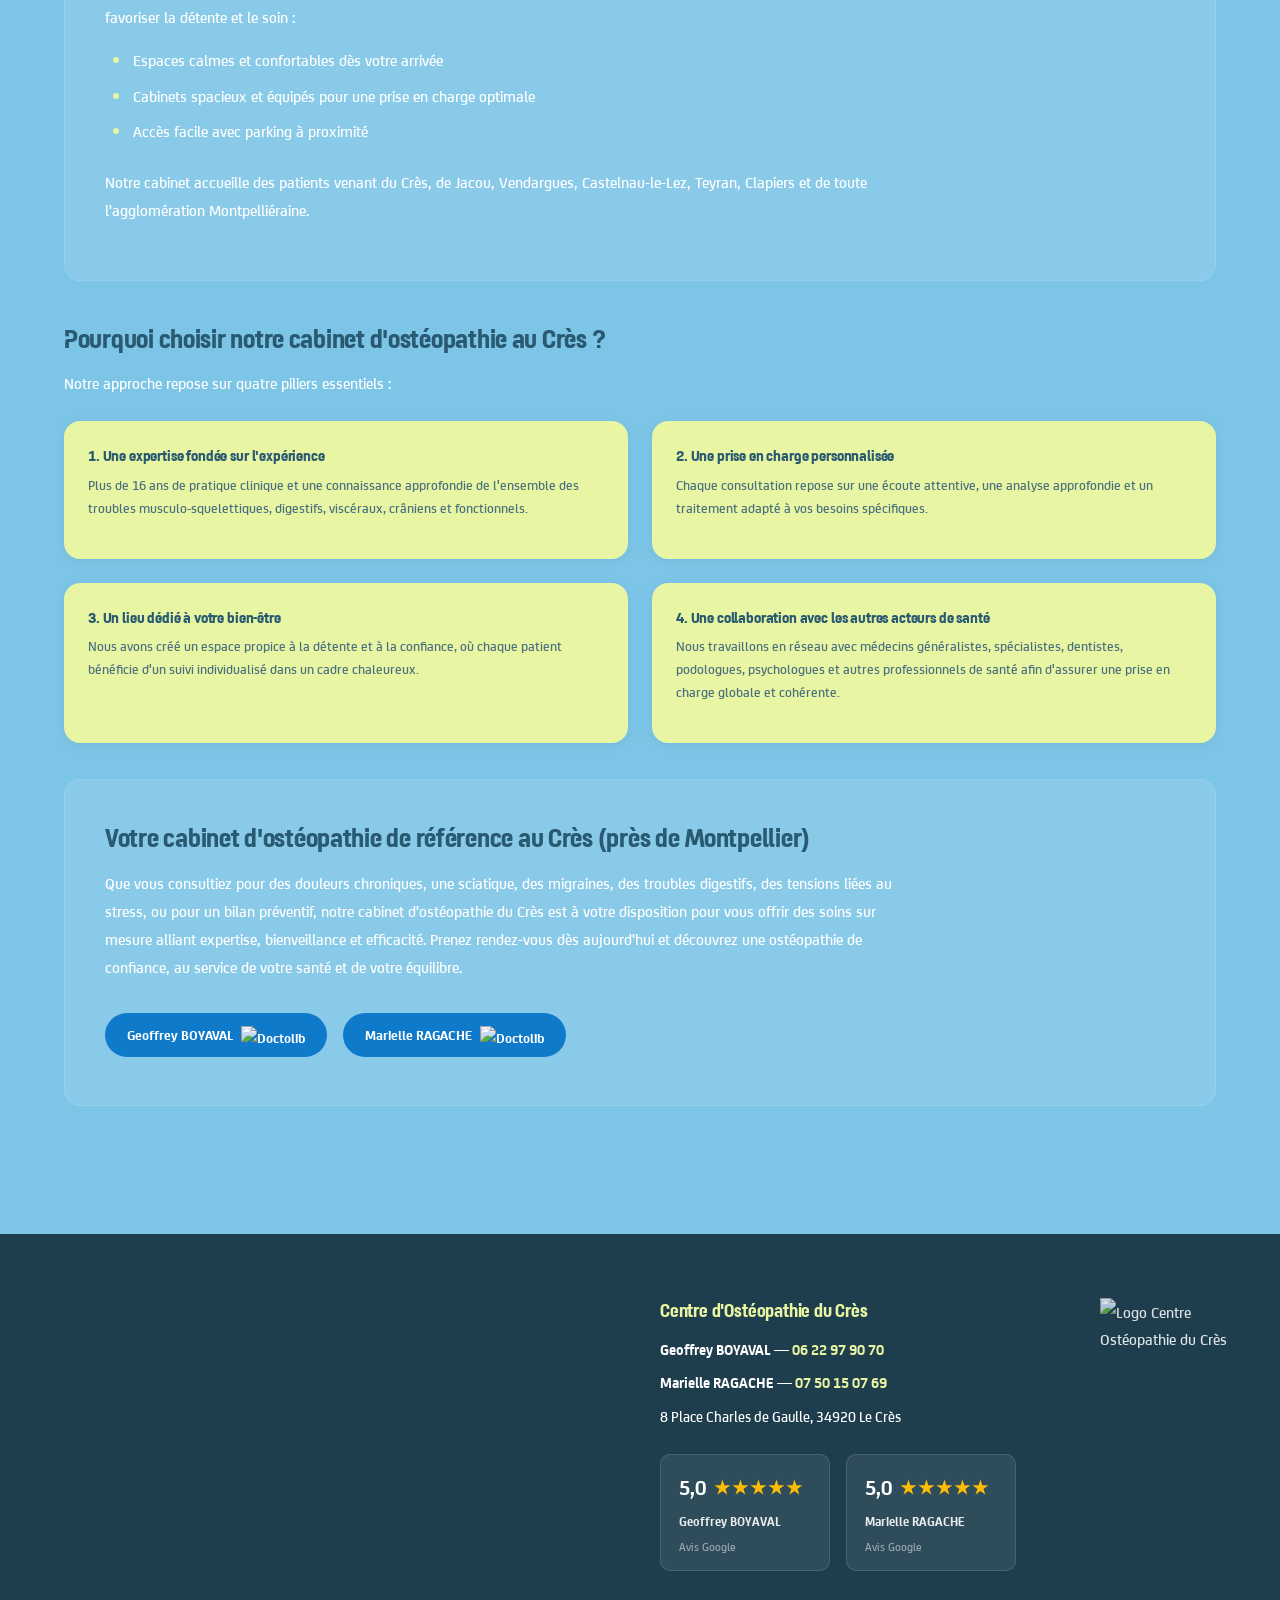
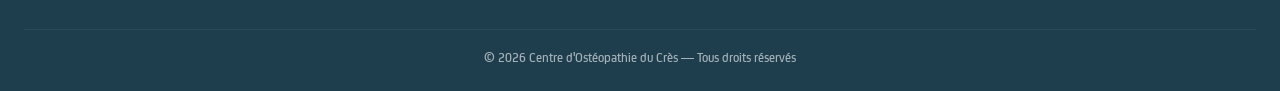
==== commit 5d72e97a: "Fix responsive images and aspect ratio issues - Remove fixed width/height from hero images (let CSS " ====
--- a/le-cabinet.html
+++ b/le-cabinet.html
@@ -40,7 +40,7 @@
   <div class="nav-overlay"></div>
 
   <div class="hero" role="img">
-    <img src="https://static.wixstatic.com/media/5d900a_b3c2229de7bf4a529bd377c7185e652f~mv2.jpg" alt="Cabinet ostéopathie Le Crès" loading="eager" fetchpriority="high" decoding="async" width="1200" height="600">
+    <img src="https://static.wixstatic.com/media/5d900a_b3c2229de7bf4a529bd377c7185e652f~mv2.jpg" alt="Cabinet ostéopathie Le Crès" loading="eager" fetchpriority="high" decoding="async">
     <div class="hero-overlay">
       <h1>Centre d'ostéopathie du Crès près de Montpellier</h1>
     </div>
--- a/styles.css
+++ b/styles.css
@@ -324,6 +324,16 @@
   height: 100%;
   object-fit: cover;
   object-position: center 30%;
+  aspect-ratio: 2 / 1;
+}
+
+/* Responsive images — srcset sizes */
+.hero img,
+.osteo-photo,
+.service-icon,
+.footer-logo {
+  max-width: 100%;
+  height: auto;
 }
 
 .hero-overlay {
@@ -569,7 +579,7 @@
 
 .osteo-card .osteo-photo {
   width: 100px;
-  height: 120px;
+  aspect-ratio: 5 / 6;
   object-fit: cover;
   border-radius: var(--radius-sm);
   flex-shrink: 0;
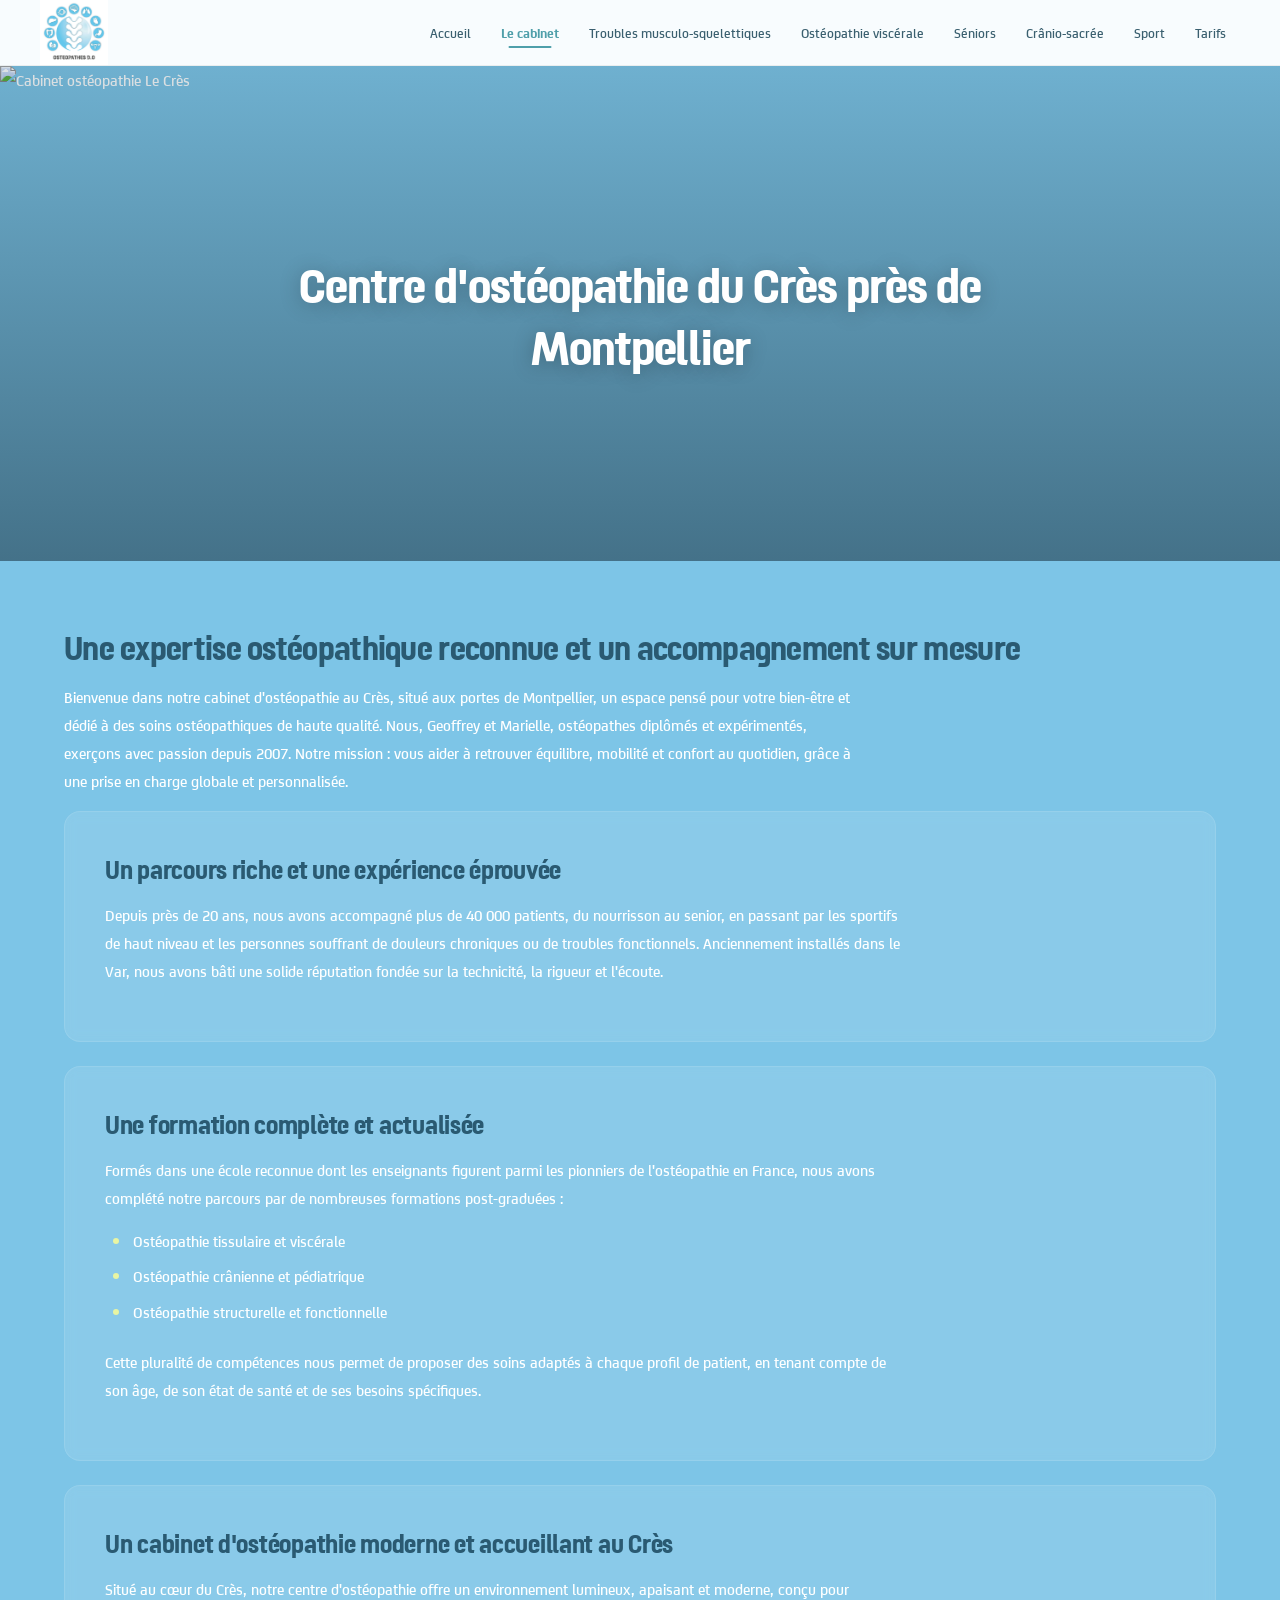
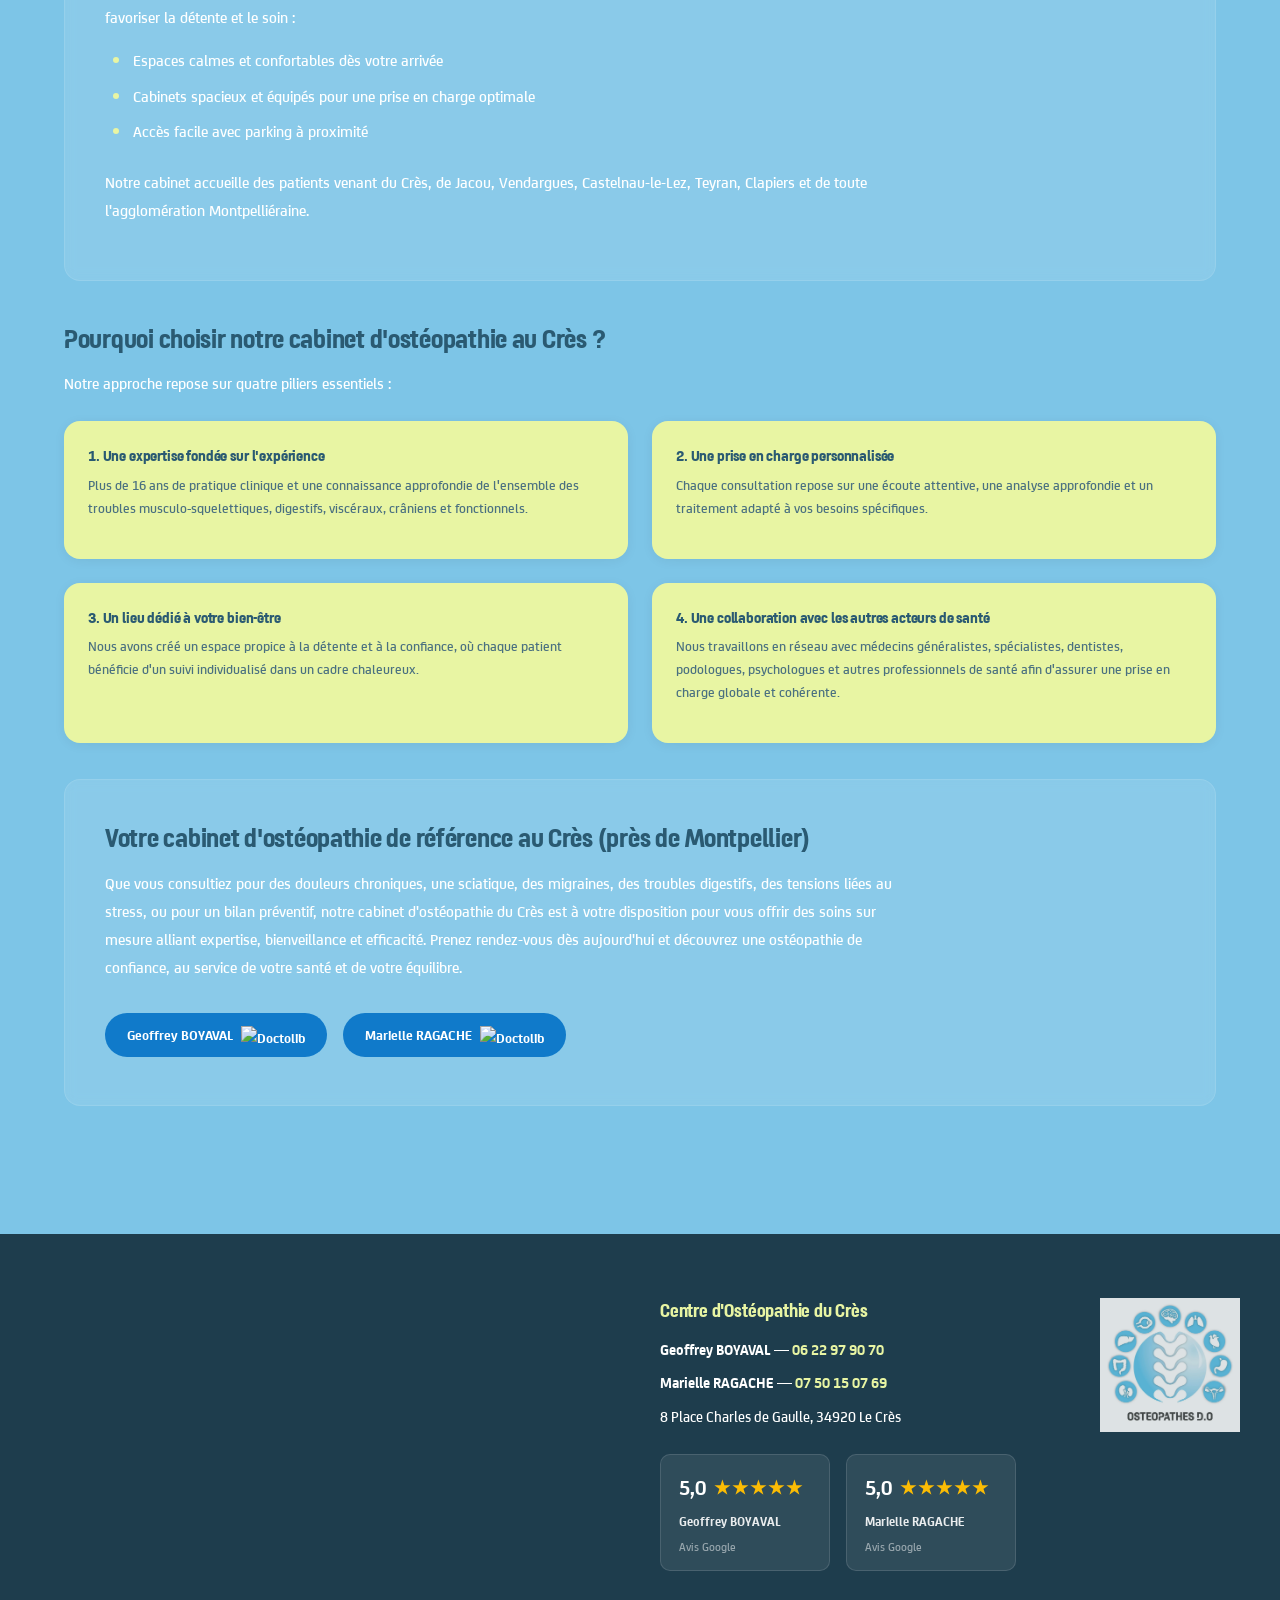
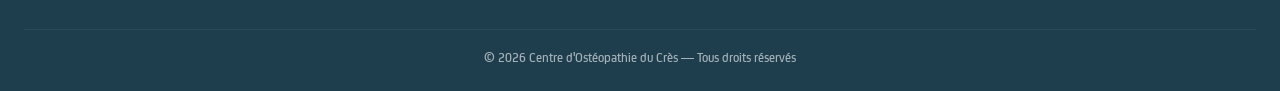
==== commit c977aec5: "Nouveau logo OSTEOPATHES D.O dans header et footer sur toutes les pages - Remplace le logo Wix CDN p" ====
--- a/le-cabinet.html
+++ b/le-cabinet.html
@@ -2,8 +2,8 @@
 <html lang="fr">
 <head>
   <meta charset="UTF-8">
-  <link rel="icon" type="image/png" href="https://static.wixstatic.com/media/5d900a_830f3c194dc04848b265c8b6698bb7fa~mv2.png" sizes="32x32">
-  <link rel="apple-touch-icon" href="https://static.wixstatic.com/media/5d900a_830f3c194dc04848b265c8b6698bb7fa~mv2.png">
+  <link rel="icon" type="image/png" href="images/logo.png" sizes="32x32">
+  <link rel="apple-touch-icon" href="images/logo.png">
   <meta name="viewport" content="width=device-width, initial-scale=1.0">
   <title>Cabinet Ostéopathe Le Crès (34920) | Boyaval & Ragache — Montpellier, Vendargues, Jacou</title>
   <meta name="description" content="Cabinet d'ostéopathie au Crès, près de Montpellier, Vendargues, Castelnau-le-Lez et Jacou. Geoffrey Boyaval & Marielle Ragache, ostéopathes D.O. depuis 2007. 40 000+ patients accompagnés.">
@@ -23,7 +23,7 @@
 
   <nav class="navbar">
     <a href="index.html" class="logo-link">
-      <img src="https://static.wixstatic.com/media/5d900a_830f3c194dc04848b265c8b6698bb7fa~mv2.png" alt="Logo">
+      <img src="images/logo.webp" alt="Logo">
     </a>
     <div class="nav-links">
       <a href="index.html">Accueil</a>
@@ -141,7 +141,7 @@
         </div>
         </div>
         <div class="footer-logo-wrap">
-          <img src="https://static.wixstatic.com/media/5d900a_830f3c194dc04848b265c8b6698bb7fa~mv2.png" alt="Logo Centre Ostéopathie du Crès" class="footer-logo" loading="lazy" decoding="async">
+          <img src="images/logo.webp" alt="Logo Centre Ostéopathie du Crès" class="footer-logo" loading="lazy" decoding="async">
         </div>
       </div>
     </div>
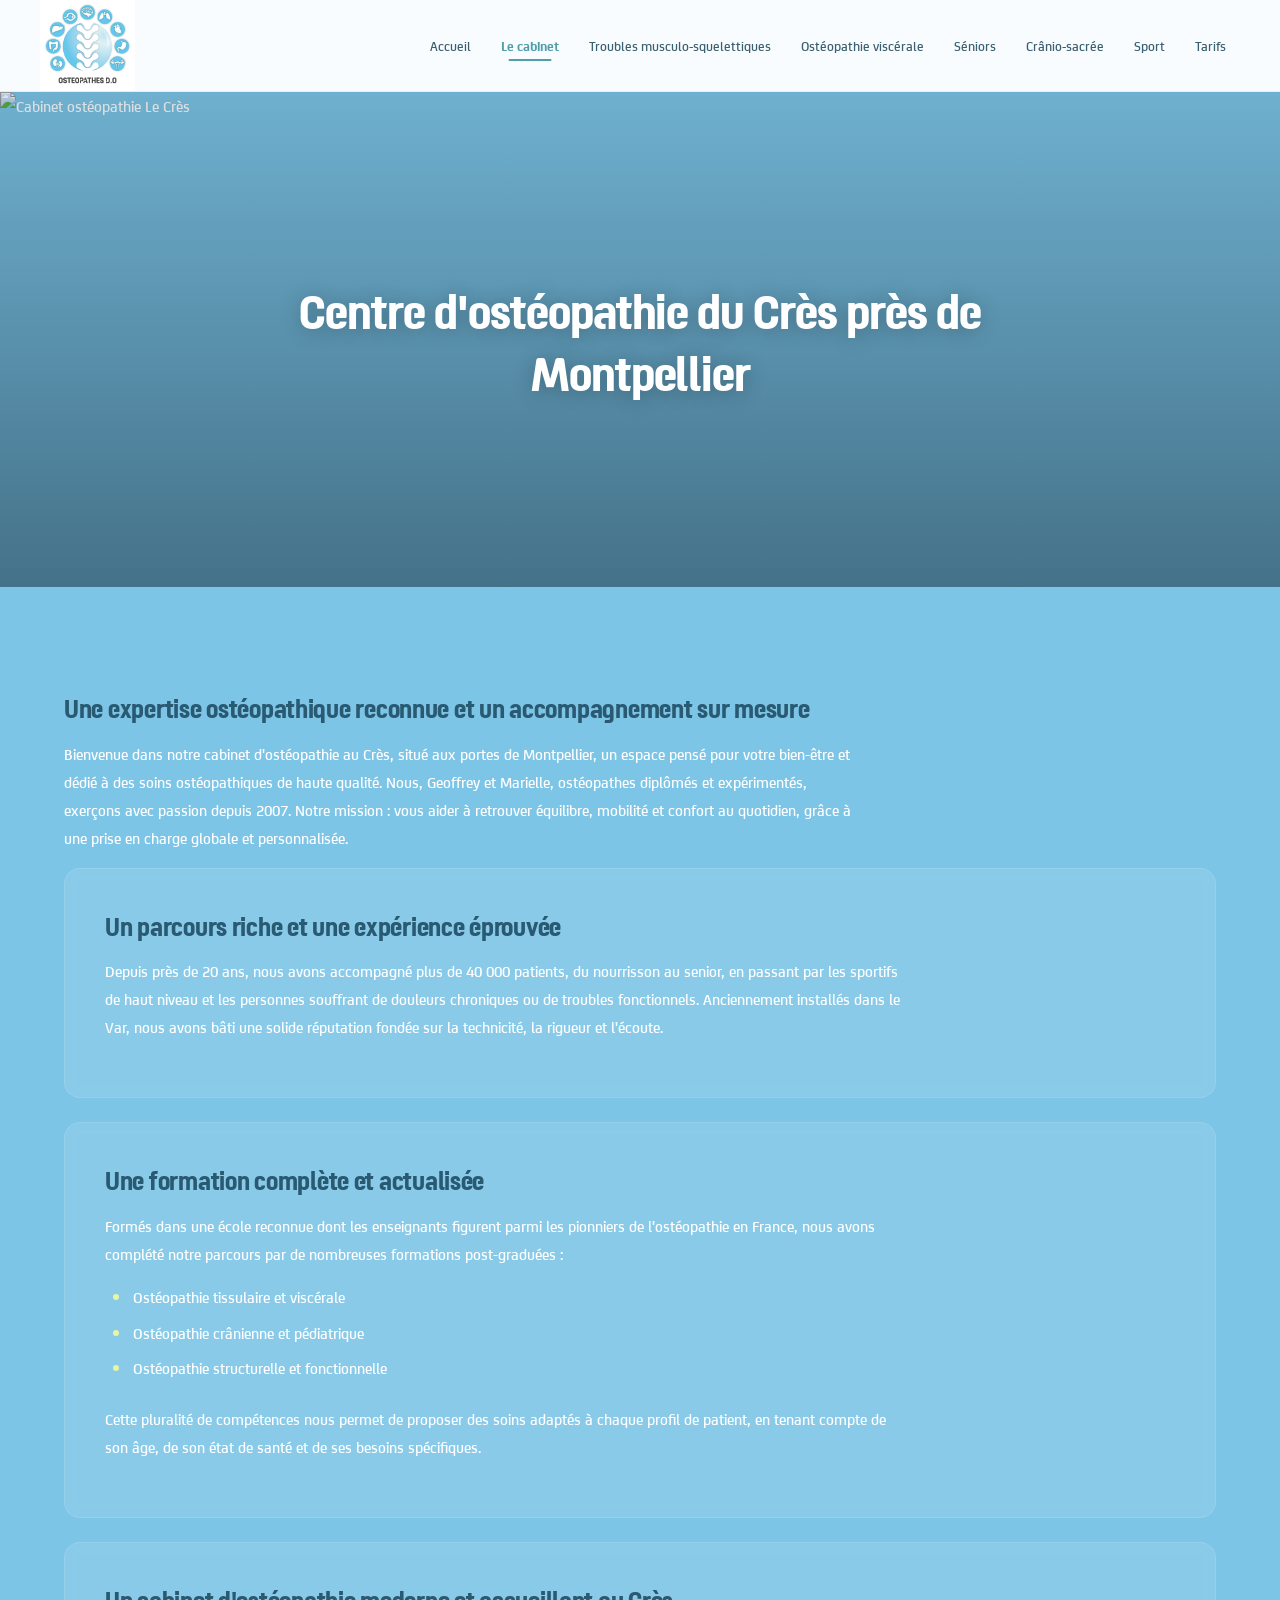
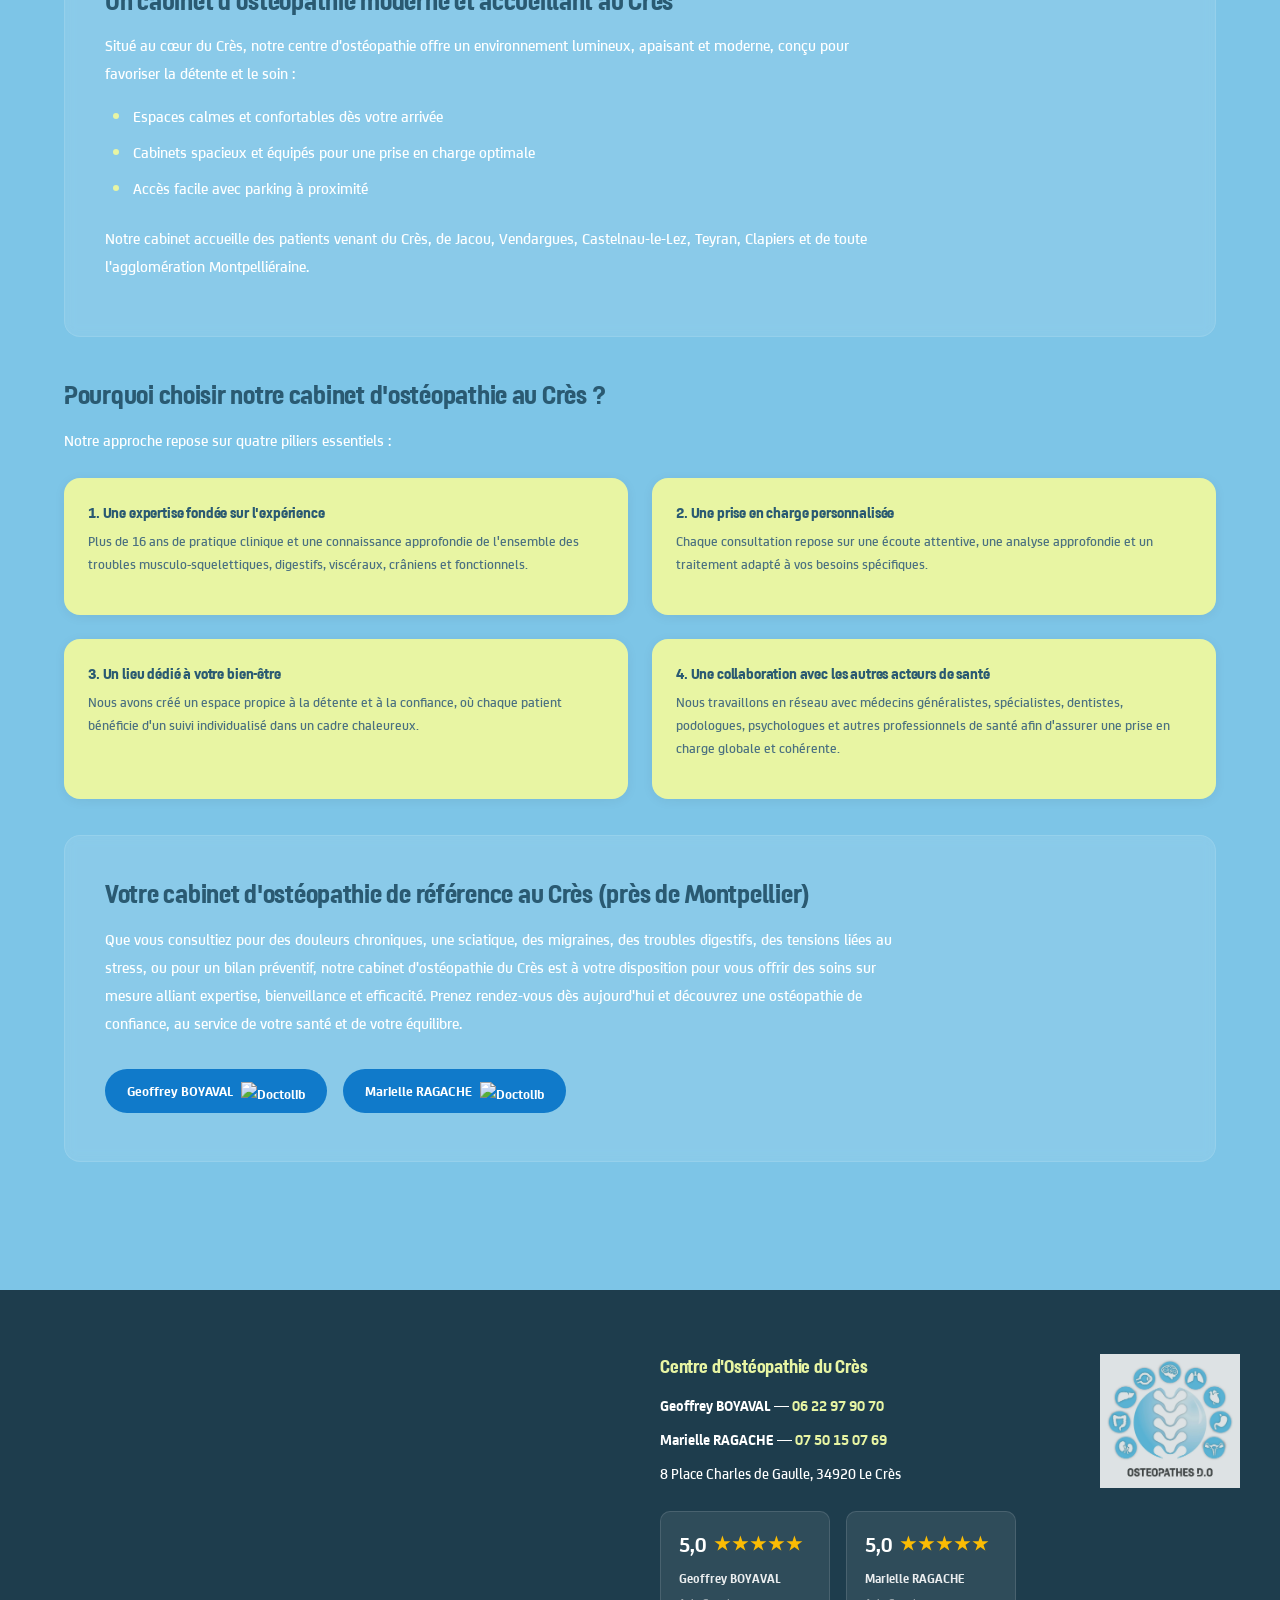
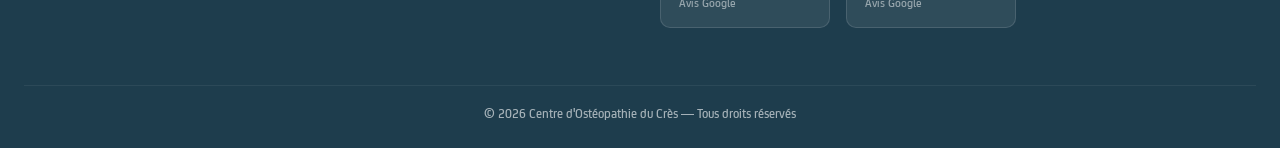
==== commit c9395e20: "SEO fixes: single H1 per page, shorter titles/meta descriptions, logo.webp - Fixed double H1 on 7 in" ====
--- a/le-cabinet.html
+++ b/le-cabinet.html
@@ -2,11 +2,11 @@
 <html lang="fr">
 <head>
   <meta charset="UTF-8">
-  <link rel="icon" type="image/png" href="images/logo.png" sizes="32x32">
-  <link rel="apple-touch-icon" href="images/logo.png">
+  <link rel="icon" type="image/png" href="images/logo.webp" sizes="32x32">
+  <link rel="apple-touch-icon" href="images/logo.webp">
   <meta name="viewport" content="width=device-width, initial-scale=1.0">
-  <title>Cabinet Ostéopathe Le Crès (34920) | Boyaval & Ragache — Montpellier, Vendargues, Jacou</title>
-  <meta name="description" content="Cabinet d'ostéopathie au Crès, près de Montpellier, Vendargues, Castelnau-le-Lez et Jacou. Geoffrey Boyaval & Marielle Ragache, ostéopathes D.O. depuis 2007. 40 000+ patients accompagnés.">
+  <title>Cabinet Ostéopathe Le Crès | Boyaval & Ragache D.O.</title>
+  <meta name="description" content="Cabinet d'ostéopathie au Crès, près de Montpellier. Boyaval & Ragache, ostéopathes D.O. depuis 2007. 40 000+ patients. RDV Doctolib.">
   <meta name="robots" content="index, follow">
   <link rel="canonical" href="https://www.osteopathie-lecres.fr/le-cabinet.html">
   <meta property="og:title" content="Cabinet Ostéopathe Le Crès | Boyaval & Ragache — Montpellier, Vendargues, Jacou">
@@ -48,7 +48,7 @@
 
   <main class="main-content">
     <section class="section">
-      <h1>Une expertise ostéopathique reconnue et un accompagnement sur mesure</h1>
+      <h2>Une expertise ostéopathique reconnue et un accompagnement sur mesure</h2>
       <p>Bienvenue dans notre cabinet d'ostéopathie au Crès, situé aux portes de Montpellier, un espace pensé pour votre bien-être et dédié à des soins ostéopathiques de haute qualité. Nous, Geoffrey et Marielle, ostéopathes diplômés et expérimentés, exerçons avec passion depuis 2007. Notre mission : vous aider à retrouver équilibre, mobilité et confort au quotidien, grâce à une prise en charge globale et personnalisée.</p>
 
       <div class="content-card observe">
--- a/styles.css
+++ b/styles.css
@@ -200,7 +200,7 @@
 }
 
 .navbar .logo-link img {
-  height: 65px;
+  height: 91px;
   width: auto;
 }
 
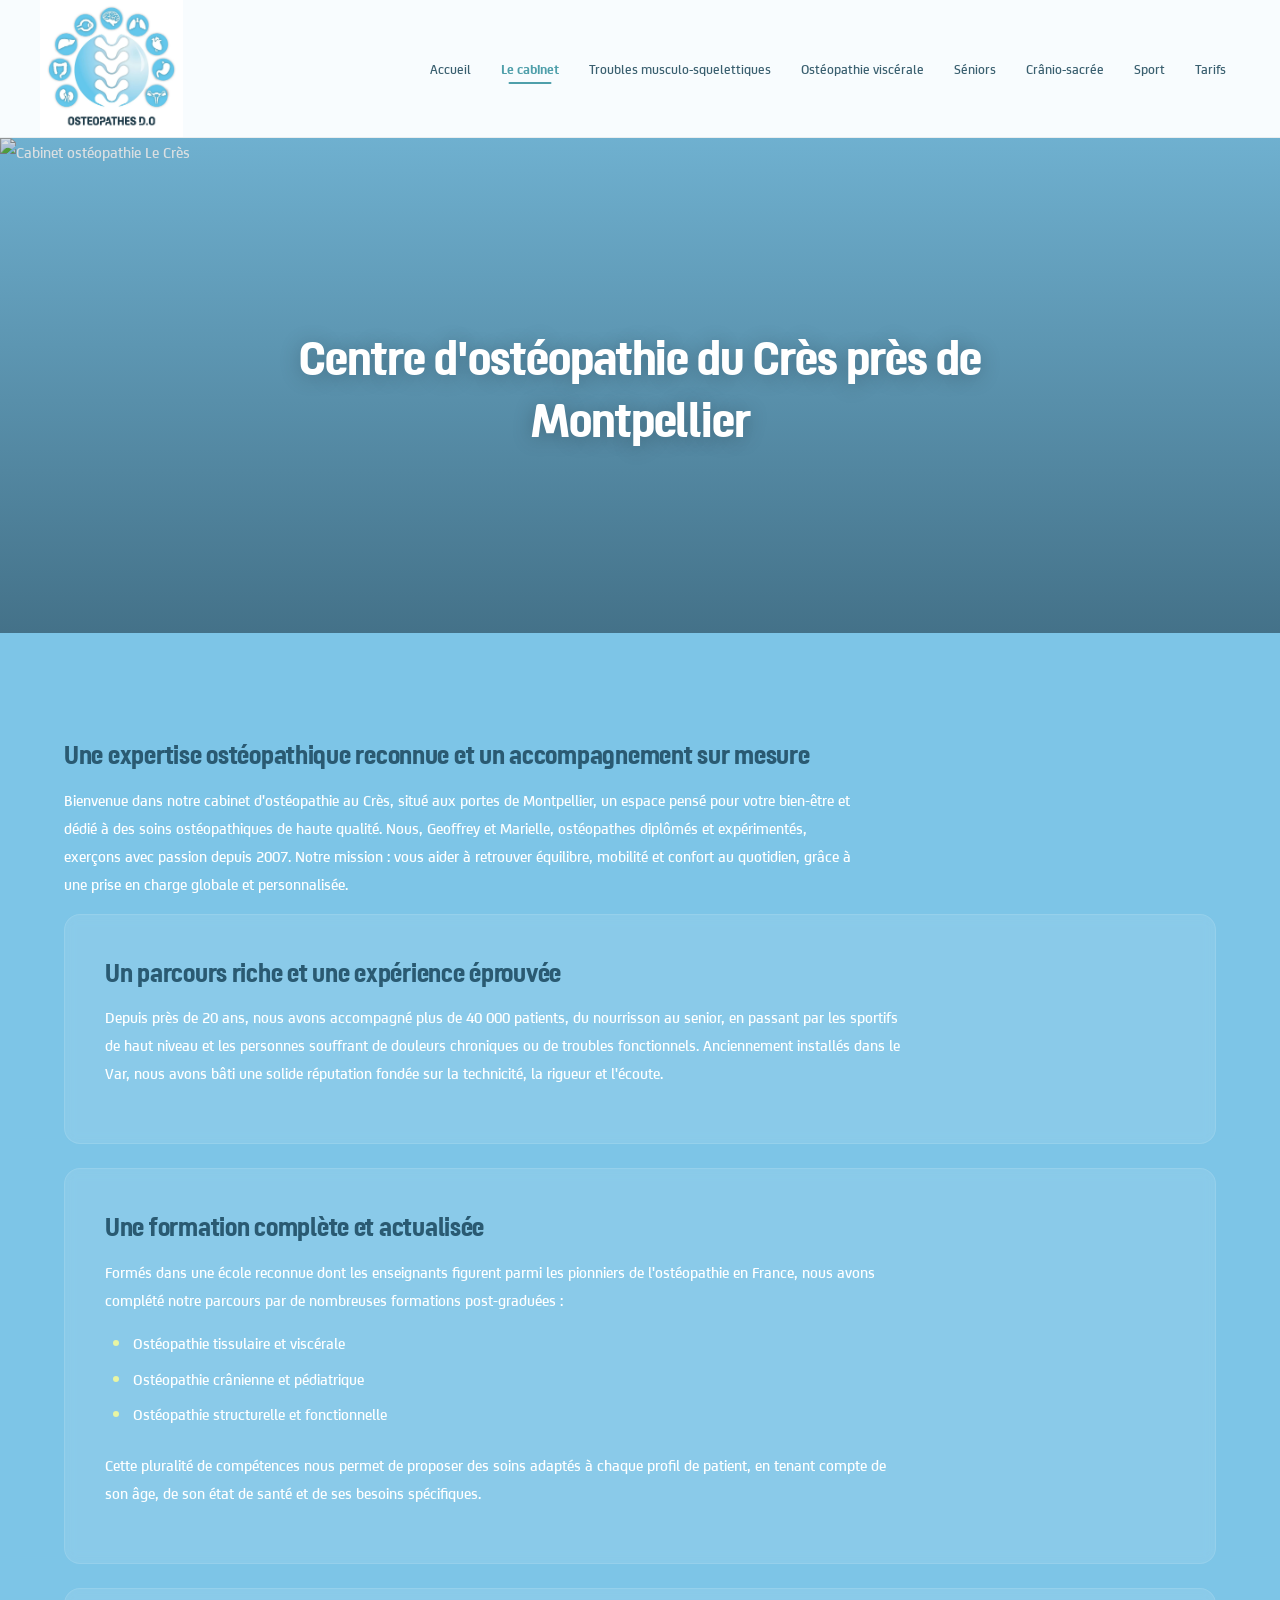
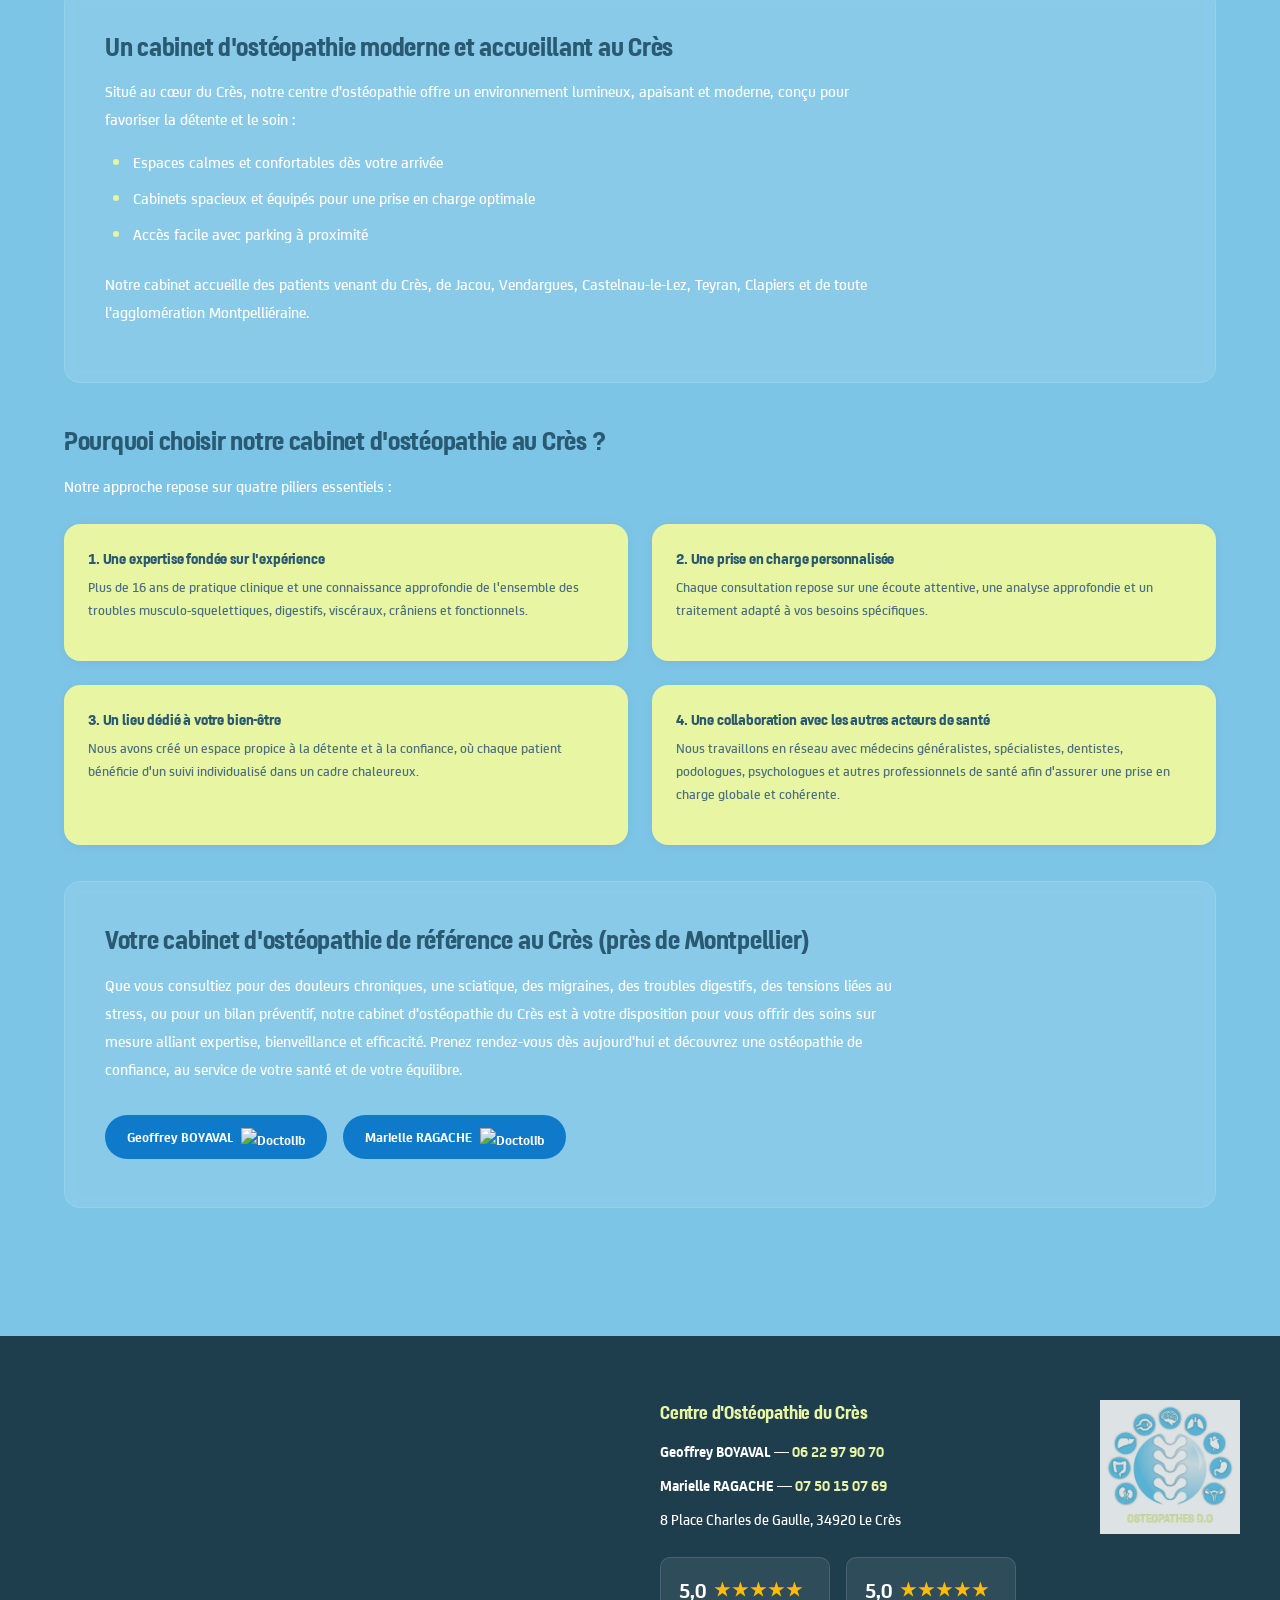
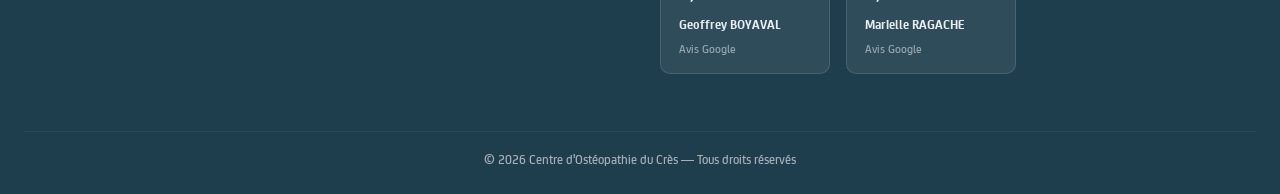
==== commit 1f6429bf: "Logo: header dark navy text + 50% bigger, footer lime green text - Created logo-header.webp: text co" ====
--- a/le-cabinet.html
+++ b/le-cabinet.html
@@ -15,7 +15,51 @@
   <meta property="og:type" content="website">
   <meta property="og:locale" content="fr_FR">
   <script type="application/ld+json">
-  {"@context":"https://schema.org","@type":"BreadcrumbList","itemListElement":[{"@type":"ListItem","position":1,"name":"Accueil","item":"https://www.osteopathie-lecres.fr/"},{"@type":"ListItem","position":2,"name":"Le Cabinet","item":"https://www.osteopathie-lecres.fr/le-cabinet.html"}]}
+  {
+    "@context": "https://schema.org",
+    "@graph": [
+      {
+        "@type": "MedicalBusiness",
+        "@id": "https://www.osteopathie-lecres.fr/#medicalbusiness",
+        "name": "Centre d'Ostéopathie du Crès",
+        "url": "https://www.osteopathie-lecres.fr",
+        "address": {
+          "@type": "PostalAddress",
+          "streetAddress": "8 Place Charles de Gaulle",
+          "addressLocality": "Le Crès",
+          "postalCode": "34920",
+          "addressCountry": "FR"
+        },
+        "geo": {
+          "@type": "GeoCoordinates",
+          "latitude": 43.6395,
+          "longitude": 3.9235
+        },
+        "medicalSpecialty": "Osteopathic",
+        "priceRange": "65€",
+        "openingHoursSpecification": [
+          {"@type": "OpeningHoursSpecification", "dayOfWeek": ["Monday","Tuesday","Wednesday","Thursday","Friday"], "opens": "08:00", "closes": "20:00"}
+        ],
+        "employee": [
+          {"@type": "Person", "name": "Geoffrey Boyaval", "jobTitle": "Ostéopathe D.O."},
+          {"@type": "Person", "name": "Marielle Ragache", "jobTitle": "Ostéopathe D.O."}
+        ]
+      },
+      {
+        "@type": "WebPage",
+        "name": "Cabinet Ostéopathe Le Crès | Boyaval & Ragache D.O.",
+        "description": "Cabinet d'ostéopathie au Crès, près de Montpellier. Boyaval & Ragache, ostéopathes D.O. depuis 2007. 40 000+ patients. RDV Doctolib.",
+        "url": "https://www.osteopathie-lecres.fr/le-cabinet.html"
+      },
+      {
+        "@type": "BreadcrumbList",
+        "itemListElement": [
+          {"@type": "ListItem", "position": 1, "name": "Accueil", "item": "https://www.osteopathie-lecres.fr/"},
+          {"@type": "ListItem", "position": 2, "name": "Le Cabinet", "item": "https://www.osteopathie-lecres.fr/le-cabinet.html"}
+        ]
+      }
+    ]
+  }
   </script>
   <link rel="stylesheet" href="styles.css">
 </head>
@@ -23,7 +67,7 @@
 
   <nav class="navbar">
     <a href="index.html" class="logo-link">
-      <img src="images/logo.webp" alt="Logo">
+      <img src="images/logo-header.webp" alt="Logo">
     </a>
     <div class="nav-links">
       <a href="index.html">Accueil</a>
@@ -141,7 +185,7 @@
         </div>
         </div>
         <div class="footer-logo-wrap">
-          <img src="images/logo.webp" alt="Logo Centre Ostéopathie du Crès" class="footer-logo" loading="lazy" decoding="async">
+          <img src="images/logo-footer.webp" alt="Logo Centre Ostéopathie du Crès" class="footer-logo" loading="lazy" decoding="async">
         </div>
       </div>
     </div>
--- a/styles.css
+++ b/styles.css
@@ -200,7 +200,7 @@
 }
 
 .navbar .logo-link img {
-  height: 91px;
+  height: 137px;
   width: auto;
 }
 
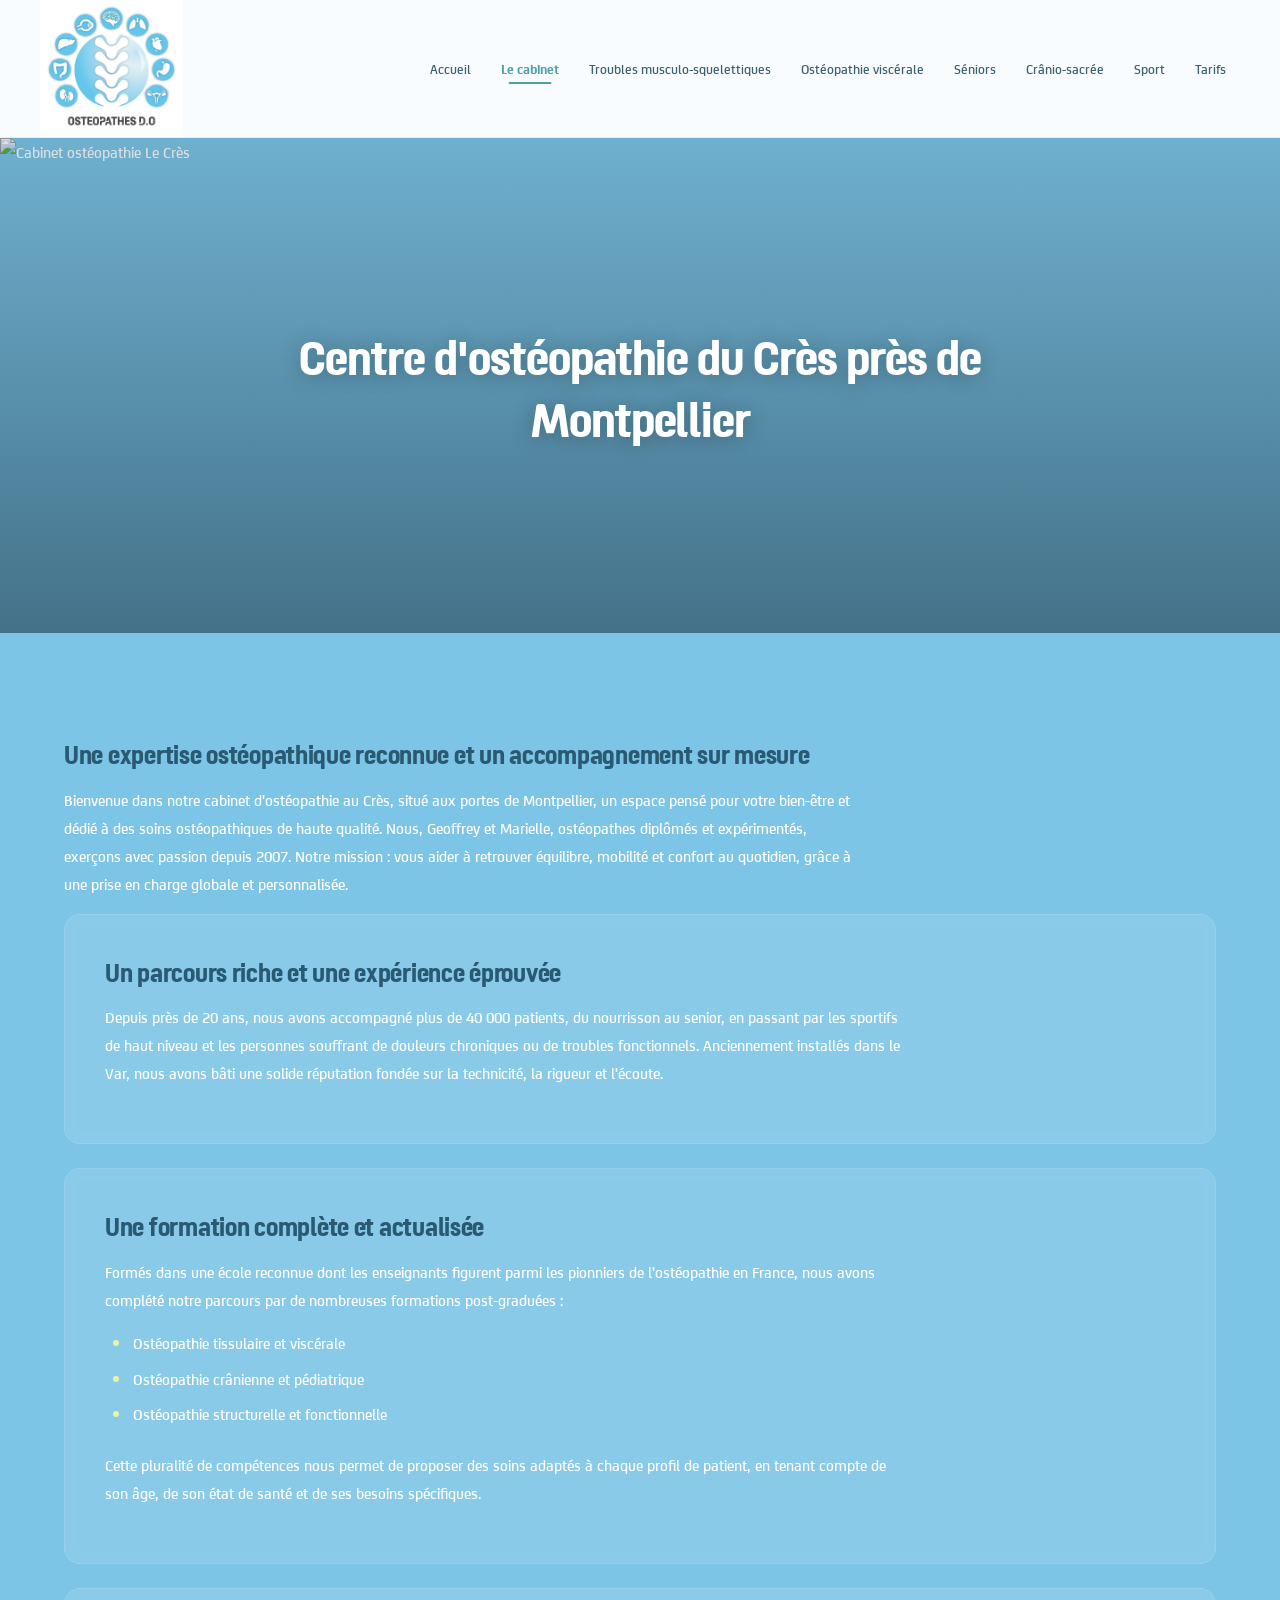
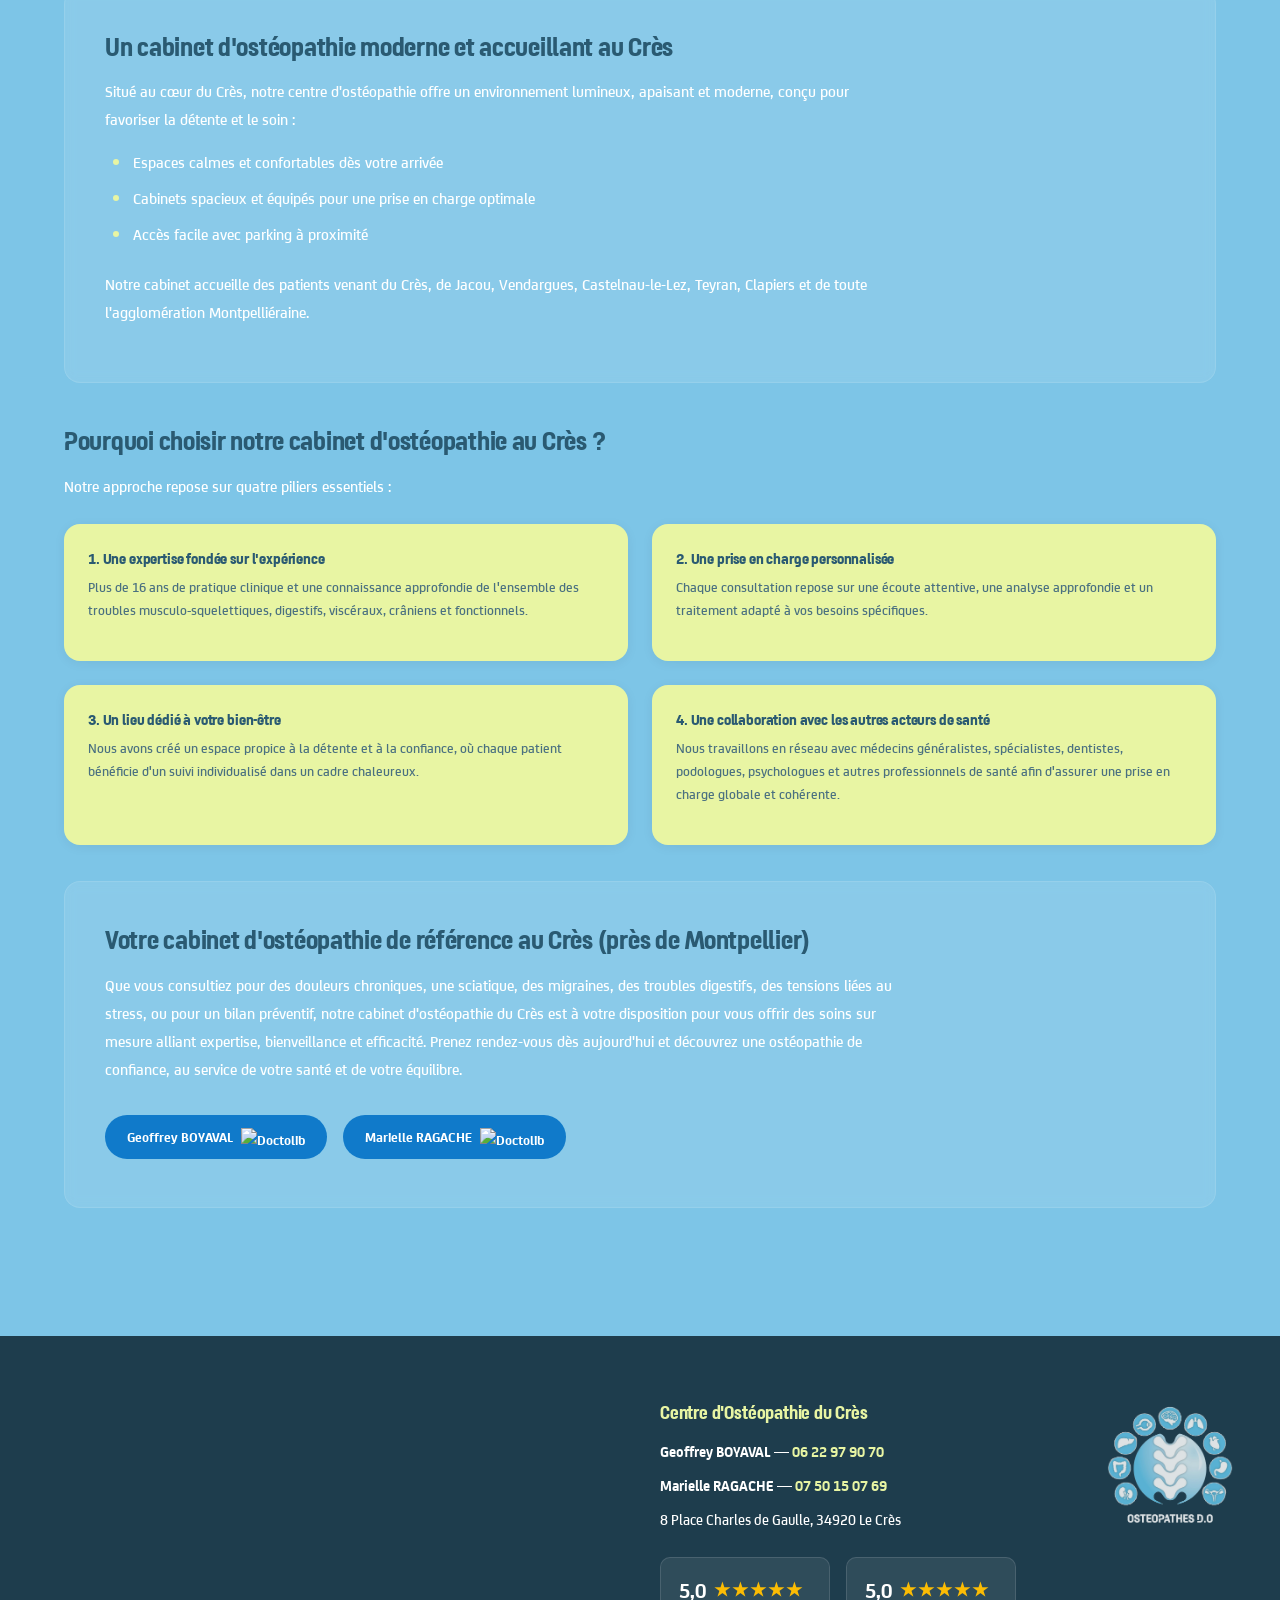
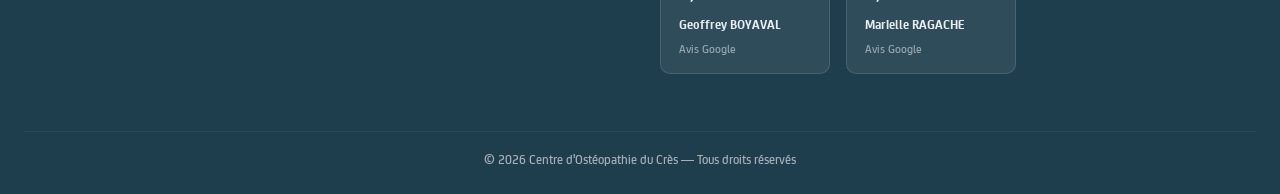
==== commit 6f625e5b: "Logo PNG header/footer + lien SFDO remboursements mutuelles Co-Authored-By: Claude Sonnet 4.6 <norep" ====
--- a/le-cabinet.html
+++ b/le-cabinet.html
@@ -67,7 +67,7 @@
 
   <nav class="navbar">
     <a href="index.html" class="logo-link">
-      <img src="images/logo-header.webp" alt="Logo">
+      <img src="images/logo-header.png" alt="Logo">
     </a>
     <div class="nav-links">
       <a href="index.html">Accueil</a>
@@ -185,7 +185,7 @@
         </div>
         </div>
         <div class="footer-logo-wrap">
-          <img src="images/logo-footer.webp" alt="Logo Centre Ostéopathie du Crès" class="footer-logo" loading="lazy" decoding="async">
+          <img src="images/logo-footer.png" alt="Logo Centre Ostéopathie du Crès" class="footer-logo" loading="lazy" decoding="async">
         </div>
       </div>
     </div>
